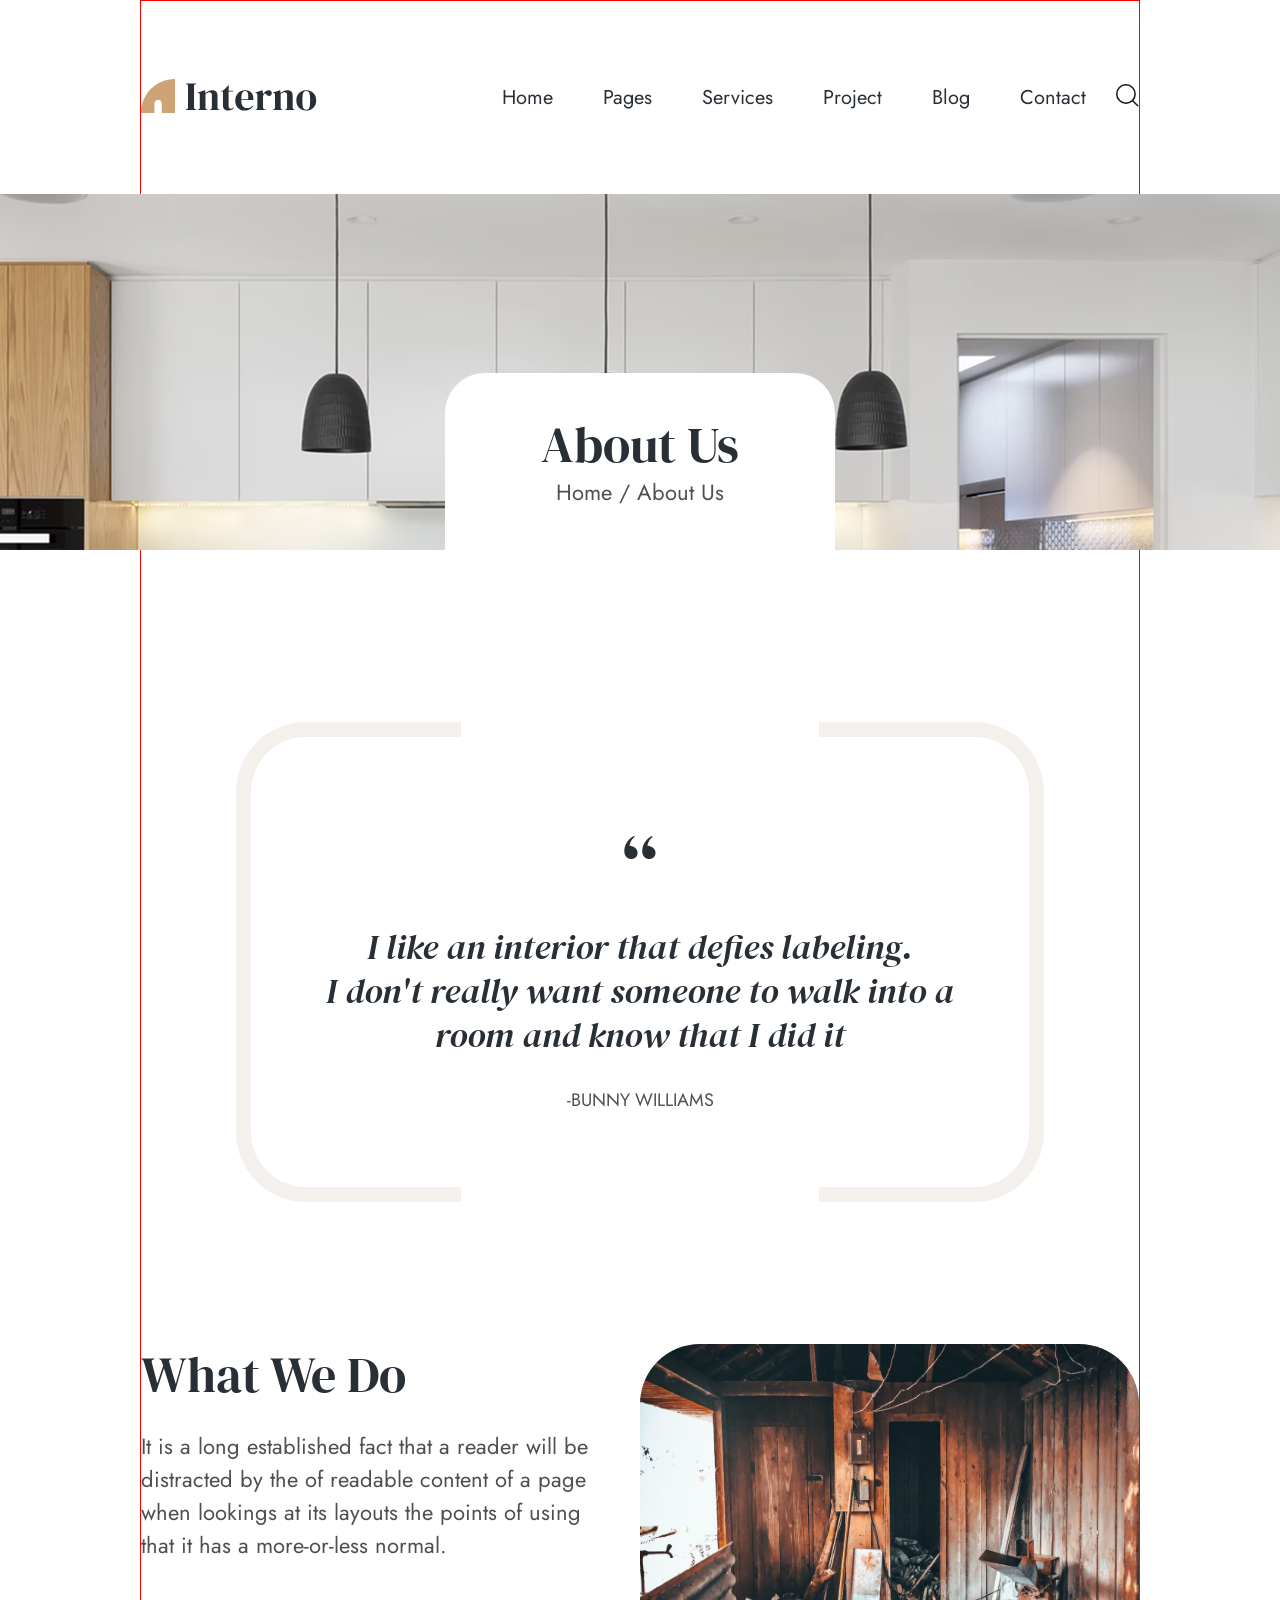
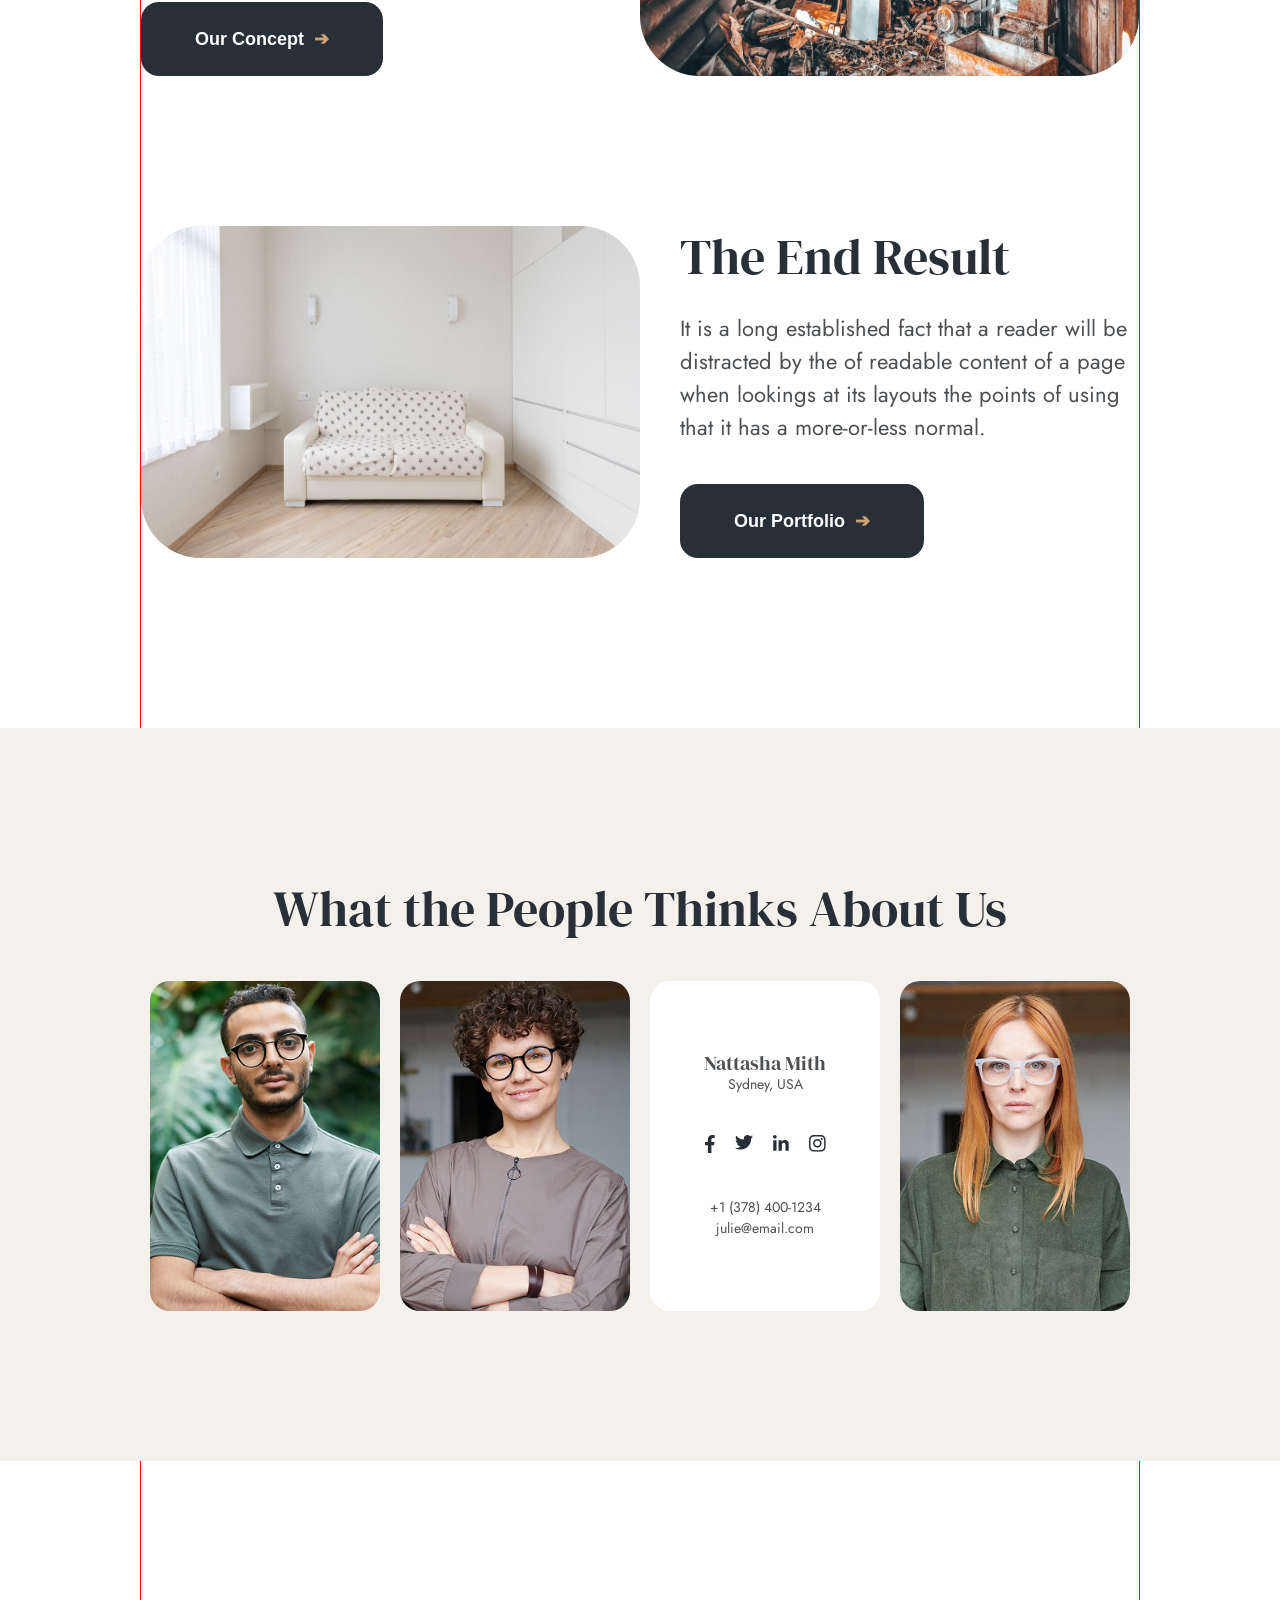
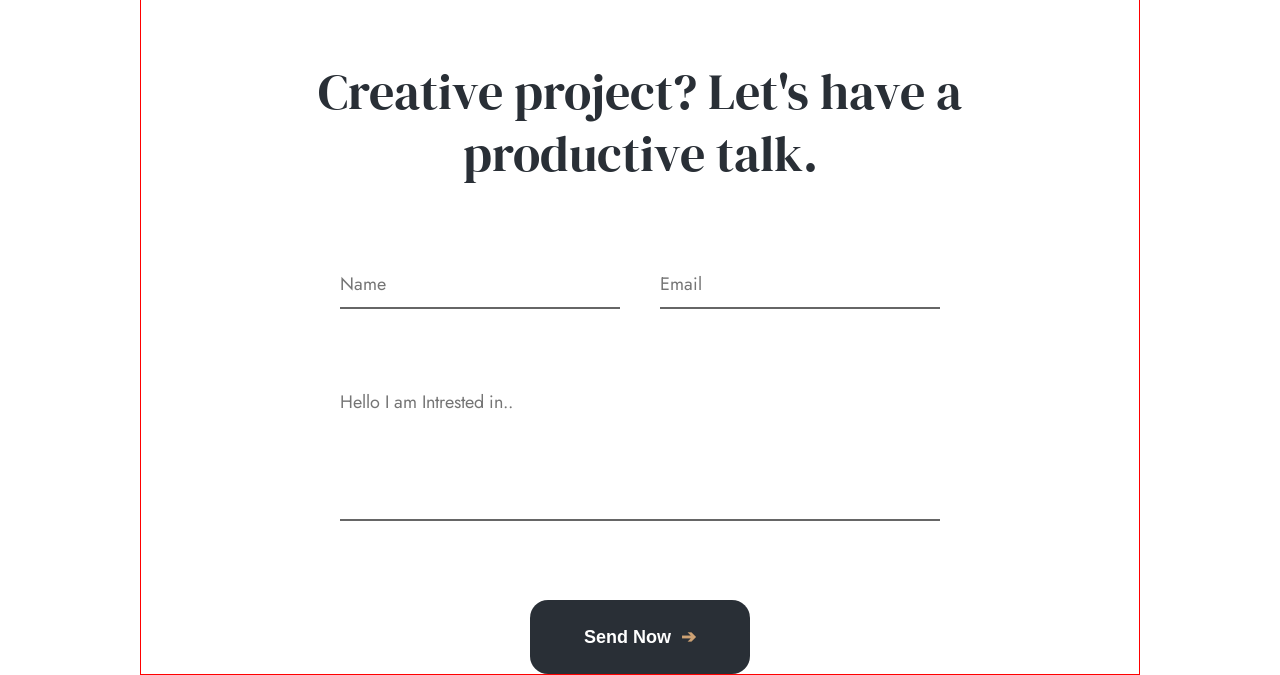
==== html/aboutUs.html @ b5f2cadc "adds employe section in about us page" ====
<!doctype html>
<html lang="en">
  <head>
    <meta charset="UTF-8" />
    <meta name="viewport" content="width=device-width, initial-scale=1.0" />
    <title>About Us</title>
    <link rel="stylesheet" href="../css/aboutUs.css" />
    <link
      href="https://fonts.googleapis.com/css2?family=Jost:wght@400;500;600&display=swap"
      rel="stylesheet"
    />
    <link
      href="https://fonts.googleapis.com/css2?family=DM+Serif+Display&display=swap"
      rel="stylesheet"
    />
  </head>
  <body>
    <div class="main__wrapper">
      <header>
        <div>
          <figure class="logo">
            <img src="../images/Logo.svg" alt="logo" />
          </figure>
          <nav>
            <div class="nav__links">
              <a href="#" title="Home">Home</a>

              <div class="nav__item dropdown">
                <a href="#" title="Pages">Pages</a>
                <ul class="dropdown__menu">
                  <li><a href="#">Our Projects</a></li>
                  <li><a href="#">Proffesionals</a></li>
                  <li><a href="#">Services Single</a></li>
                  <li><a href="#">Pricing Plan</a></li>
                  <li><a href="#">Blog</a></li>
                  <li><a href="#">FAQ</a></li>
                </ul>
              </div>

              <a href="#" title="Services">Services</a>
              <a href="#" title="Project">Project</a>
              <a href="#" title="Blog">Blog</a>
              <a href="#" title="Contact">Contact</a>
            </div>

            <figure class="searchIcon">
              <img src="../images/Search Icon.svg" alt="search" />
            </figure>
          </nav>
        </div>
      </header>
      <main>
        <section class="hero">
          <div class="hero__box">
            <h1>About Us</h1>
            <p>Home / About Us</p>
          </div>
        </section>

        <section class="quote">
          <div class="quote__card">
            <span class="quote__icon">“</span>

            <h2>
              I like an interior that defies labeling. <br />
              I don't really want someone to walk into a <br />
              room and know that I did it
            </h2>

            <p class="author">-BUNNY WILLIAMS</p>
          </div>
        </section>

        <section class="job">
          <article class="job__concept">
            <div>
              <h1>What We Do</h1>
              <p>
                It is a long established fact that a reader will be distracted
                by the of readable content of a page when lookings at its
                layouts the points of using that it has a more-or-less normal.
              </p>
              <button>
                Our Concept
                <span class="arrow">➔</span>
              </button>
            </div>
            <img src="../images/aboutus1.jpg" alt="broken house" />
          </article>
          <article class="job__concept job__concept--portfolio">
            <div>
              <h1>The End Result</h1>
              <p>
                It is a long established fact that a reader will be distracted
                by the of readable content of a page when lookings at its
                layouts the points of using that it has a more-or-less normal.
              </p>
              <button>
                Our Portfolio
                <span class="arrow">➔</span>
              </button>
            </div>
            <img src="../images/aboutus2.jpg" alt="fixed house" />
          </article>
        </section>

        <section class="employes">
          <h1>What the People Thinks About Us</h1>
          <div class="employes__info">
            <div class="employe">
              <img class="employe__profile" src="../images/employe1.png" alt="employe picture" />
            </div>
            <div class="employe">
              <img class="employe__profile" src="../images/employe2.png" alt="employe picture" />
            </div>
            <div class="employe employe--details">
              <p><span class="name">Nattasha Mith</span>Sydney, USA</p>
              <div class="footer__socials">
                <a href="https://www.facebook.com/"
                  ><img src="../images/facebook icon.svg" alt="Facebook logo"
                /></a>
                <a href="https://x.com/"
                  ><img src="../images/twitter.svg" alt="Twitter logo" />
                </a>
                <a href="https://www.linkedin.com/"
                  ><img src="../images/linkedIn icon.svg" alt="LinkedIn logo"
                /></a>
                <a href="https://www.instagram.com/"
                  ><img src="../images/instagram icon.svg" alt="Instagram icon"
                /></a>
              </div>
              <p><span>+1 (378) 400-1234 </span>julie@email.com</p>
            </div>

            <div class="employe">
              <img class="employe__profile" src="../images/employe3.png" alt="employe picture" />
            </div>
          </div>
        </section>

        <section class="contact">
          <h1>Creative project? Let's have a productive talk.</h1>
          <form class="contact__form">
            <div class="form__row">
              <input type="text" placeholder="Name" />
              <input type="email" placeholder="Email" />
            </div>
            <textarea placeholder="Hello I am Intrested in.."></textarea>
          </form>
          <button>
            Send Now
            <span class="arrow">➔</span>
          </button>
        </section>
      </main>
    </div>
  </body>
</html>
---- css/aboutUs.css ----
.display {
  font-family: "DM Serif Display", serif;
  font-size: 85px;
  line-height: 125%;
  color: #292f36;
  font-weight: 400;
}

h1 {
  font-family: "DM Serif Display", serif;
  font-size: 50px;
  line-height: 125%;
  color: #292f36;
  font-weight: 400;
}

h2 {
  font-family: "DM Serif Display", serif;
  font-size: 35px;
  line-height: 125%;
  color: #292f36;
  font-weight: 400;
}

h3 {
  font-family: "DM Serif Display", serif;
  font-size: 25px;
  line-height: 125%;
  color: #292f36;
  font-weight: 400;
}

h4 {
  font-family: "DM Serif Display", serif;
  font-size: 22px;
  line-height: 125%;
  color: #292f36;
  font-weight: 400;
}

h5 {
  font-family: "DM Serif Display", serif;
  font-size: 20px;
  line-height: 125%;
  color: #292f36;
  font-weight: 400;
}

h6 {
  font-family: "DM Serif Display", serif;
  font-size: 18px;
  line-height: 125%;
  color: #292f36;
  font-weight: 400;
}

p {
  font-family: "Jost", sans-serif;
  line-height: 150%;
  color: #4d5053;
  letter-spacing: 1%;
}

.email {
  font-family: "Jost", sans-serif;
  line-height: 300%;
  color: #4d5053;
  letter-spacing: 1%;
  font-size: 22px;
}

button {
  display: inline-flex;
  align-items: center;
  gap: 10px;
  padding: 26px 54px;
  border-radius: 18px;
  border: none;
  font-size: 18px;
  line-height: 125%;
  letter-spacing: 2%;
  font-weight: 600;
  color: #ffffff;
  align-items: center;
  gap: 10px;
  background-color: #292f36;
}
button .arrow {
  font-size: 18px;
  color: #cda274;
}
button:hover {
  background-color: rgb(29.9947368421, 34.3842105263, 39.5052631579);
}

.button--primary {
  background-color: #cda274;
}
.button--primary .arrow {
  color: #292f36;
}
.button--primary:hover {
  background-color: rgb(198.253968254, 149.4523809524, 97.246031746);
}

* {
  margin: 0;
  padding: 0;
}

body {
  overflow-x: hidden;
}

.main__wrapper {
  border: 1px solid red;
  max-width: 1000px;
  width: 100%;
  margin: 0 auto;
  box-sizing: border-box;
}

header div {
  margin: 28px 0;
  display: flex;
  align-items: center;
}
header div nav {
  display: flex;
  align-items: center;
  margin-left: auto;
}
header div nav .nav__links {
  display: flex;
  gap: 50px;
  position: relative;
}
header div nav .nav__links a {
  text-decoration: none;
  color: #292f36;
  line-height: 125%;
  font-size: 20px;
  font-family: "Jost", sans-serif;
}
header div nav .nav__links a:hover {
  color: #cda274;
}
header div nav .nav__links .nav__item {
  position: relative;
}
header div nav .nav__links .nav__item a {
  text-decoration: none;
  color: #292f36;
  line-height: 125%;
  font-size: 20px;
  font-family: "Jost", sans-serif;
}
header div nav .nav__links .nav__item:hover {
  color: #cda274;
}
header div nav .nav__links .nav__item.dropdown .dropdown__menu {
  display: none;
  position: absolute;
  top: 100%;
  left: 0;
  background-color: #fff;
  border: 1px solid #ddd;
  list-style: none;
  padding: 0;
  margin: 0;
  min-width: 160px;
  z-index: 100;
}
header div nav .nav__links .nav__item.dropdown .dropdown__menu li a {
  padding: 10px;
  display: block;
  color: #292f36;
  text-decoration: none;
}
header div nav .nav__links .nav__item.dropdown .dropdown__menu li a:hover {
  color: #cda274;
}
header div nav .nav__links .nav__item.dropdown:hover .dropdown__menu {
  display: block;
}
header div nav .searchIcon {
  margin-left: 30px;
}

.hero {
  width: 100vw;
  margin-left: calc(-50vw + 50%);
  height: 356px;
  display: flex;
  align-items: end;
  justify-content: center;
  font-size: 22px;
  margin-bottom: 200px;
}
.hero__box {
  background: #ffffff;
  padding: 41px 96px;
  text-align: center;
  border-radius: 40px 40px 0 0;
}

.contact__form {
  width: 600px;
}

.form__row {
  display: flex;
  gap: 40px;
  margin-bottom: 50px;
}

input,
textarea {
  width: 100%;
  border: none;
  border-bottom: 2px solid #666;
  background: transparent;
  padding: 10px 0;
  font-size: 18px;
  font-family: "Jost", sans-serif;
}

textarea {
  margin-top: 20px;
  height: 120px;
  resize: none;
}

input:focus,
textarea:focus {
  outline: none;
  border-bottom: 2px solid #cda274;
}

.hero {
  background: url("../images/about-hero.png") center/cover no-repeat;
}

.quote {
  display: flex;
  justify-content: center;
  margin: 120px 0;
  overflow: visible;
}

.quote__card {
  position: relative;
  padding: 60px 0;
  text-align: center;
}
.quote__card h2 {
  font-style: italic;
  margin-bottom: 30px;
}

.quote__icon {
  font-size: 85px;
  font-family: "DM Serif Display", serif;
  color: #292f36;
}

.author {
  font-size: 18px;
}

.quote__card::before,
.quote__card::after {
  content: "";
  position: absolute;
  top: 50%;
  transform: translateY(-50%);
  width: 210px;
  height: 450px;
  border: 15px solid #f4f0ec;
}

.quote__card::before {
  left: -90px;
  border-right: none;
  border-radius: 70px 0 0 70px;
}

.quote__card::after {
  right: -90px;
  border-left: none;
  border-radius: 0 70px 70px 0;
}

.job {
  margin: 170px 0;
  display: flex;
  flex-direction: column;
  gap: 150px;
  align-items: center;
}
.job__concept {
  display: flex;
  gap: 40px;
}
.job__concept img {
  width: 50%;
  border-radius: 60px;
}
.job__concept p {
  margin-top: 23px;
  margin-bottom: 40px;
  font-size: 22px;
}
.job__concept--portfolio {
  flex-direction: row-reverse;
}

.contact {
  display: flex;
  flex-direction: column;
  align-items: center;
}
.contact h1 {
  text-align: center;
  margin-bottom: 75px;
  width: 70%;
}
.contact button {
  margin-top: 75px;
}

.employes {
  width: 100vw;
  margin-left: calc(-50vw + 50%);
  background-color: #f4f0ec;
  display: flex;
  flex-direction: column;
  align-items: center;
  justify-content: center;
  padding: 150px 0;
  margin-bottom: 200px;
}
.employes h1 {
  margin-bottom: 40px;
}
.employes__info {
  display: grid;
  grid-template-columns: repeat(4, 1fr);
  align-items: center;
  gap: 20px;
}

.employe {
  width: 230px;
  height: 330px;
  background-color: #ffffff;
  border-radius: 20px;
  overflow: hidden;
}
.employe__profile {
  width: 100%;
  height: 100%;
  object-fit: cover;
  display: block;
}
.employe--details {
  display: flex;
  flex-direction: column;
  gap: 40px;
  align-items: center;
  justify-content: center;
}
.employe--details p {
  display: flex;
  flex-direction: column;
  text-align: center;
  font-size: 14px;
}
.employe--details p .name {
  font-family: "DM Serif Display", serif;
  font-size: 20px;
}
.employe--details div {
  display: flex;
  gap: 20px;
}

/*# sourceMappingURL=aboutUs.css.map */
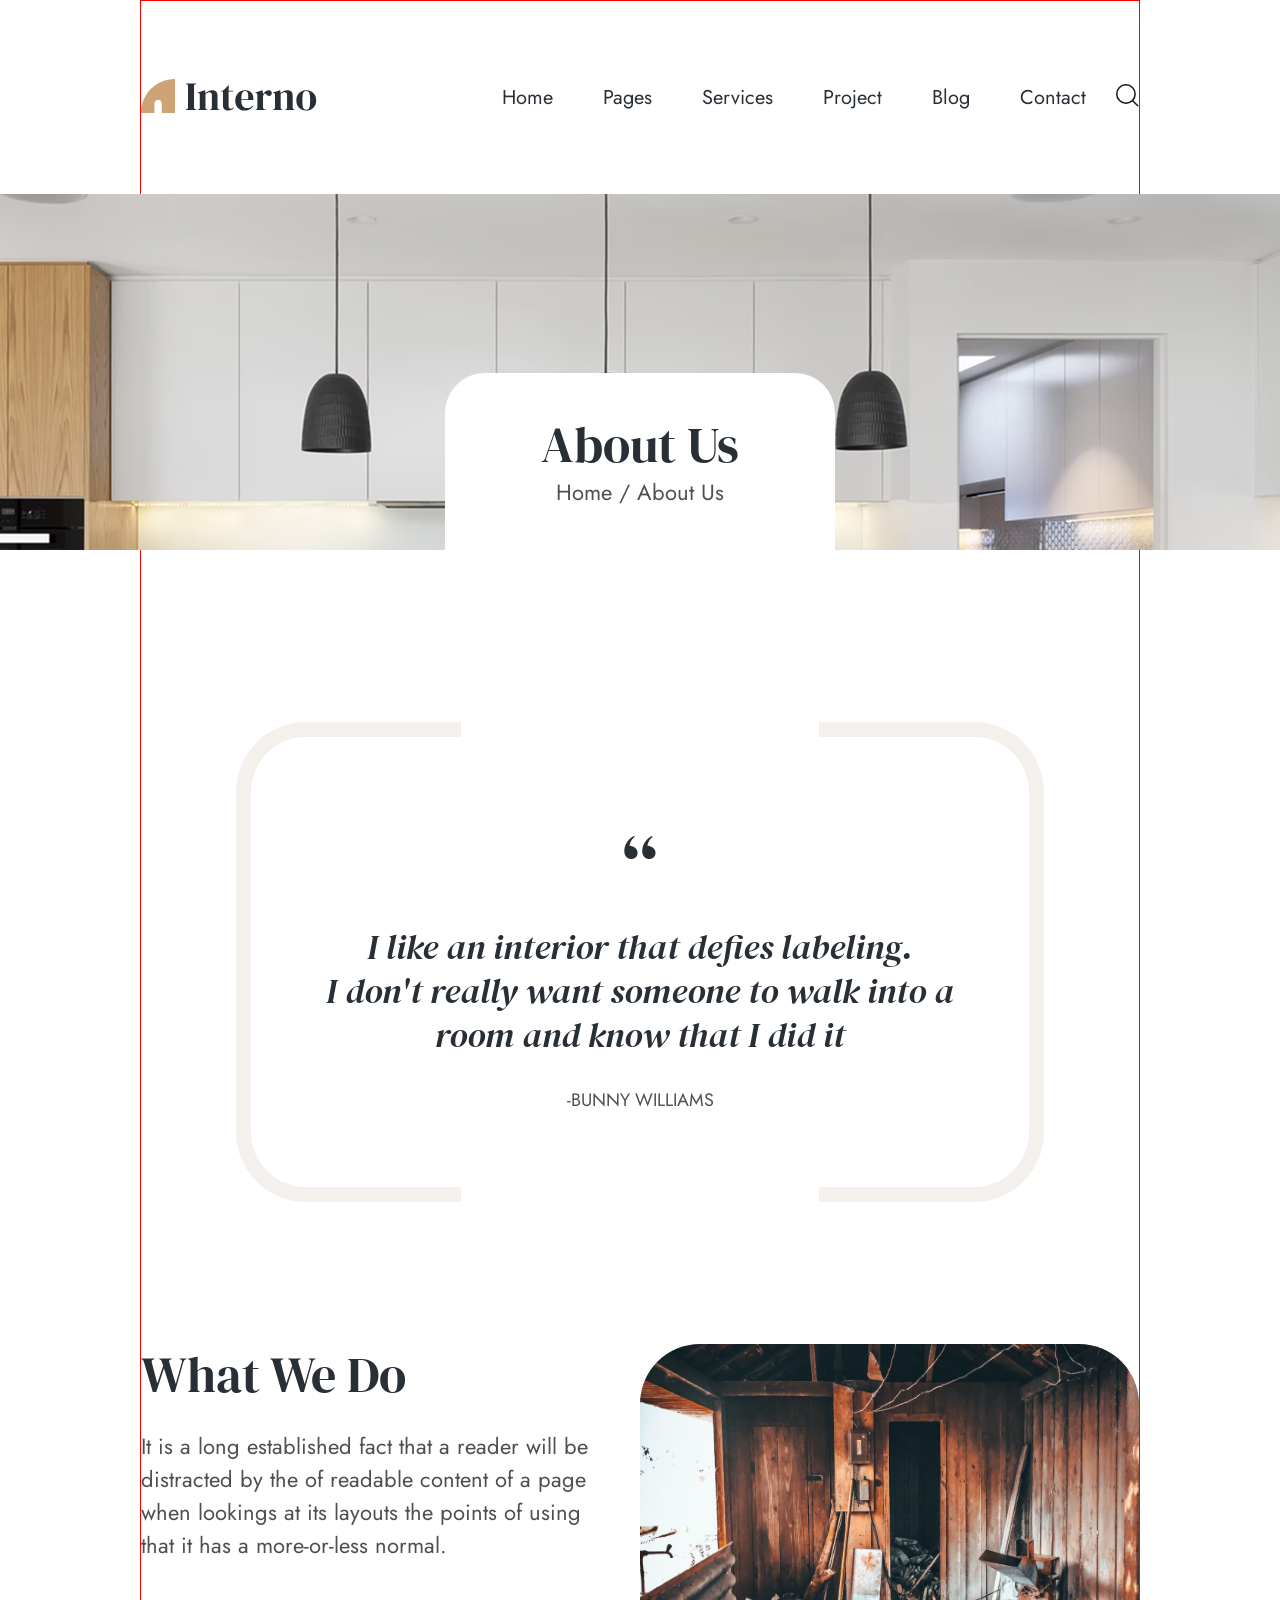
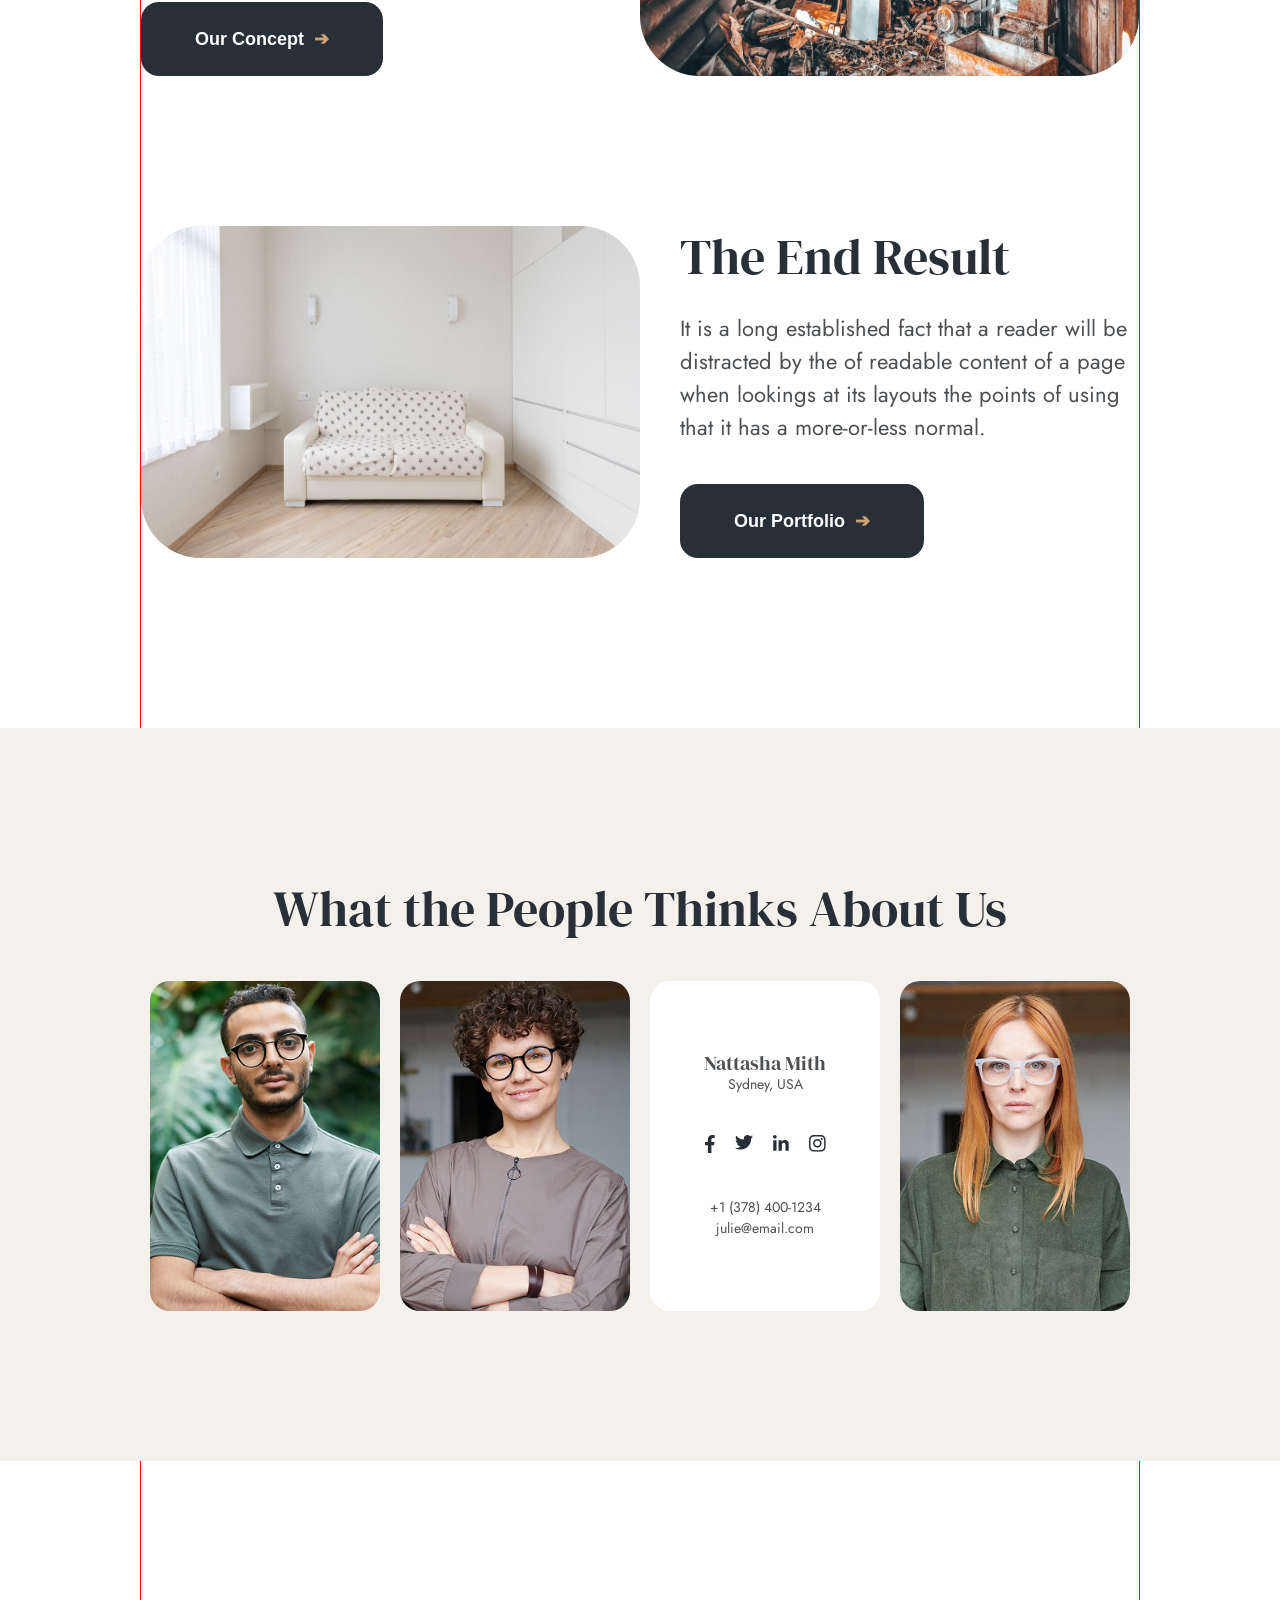
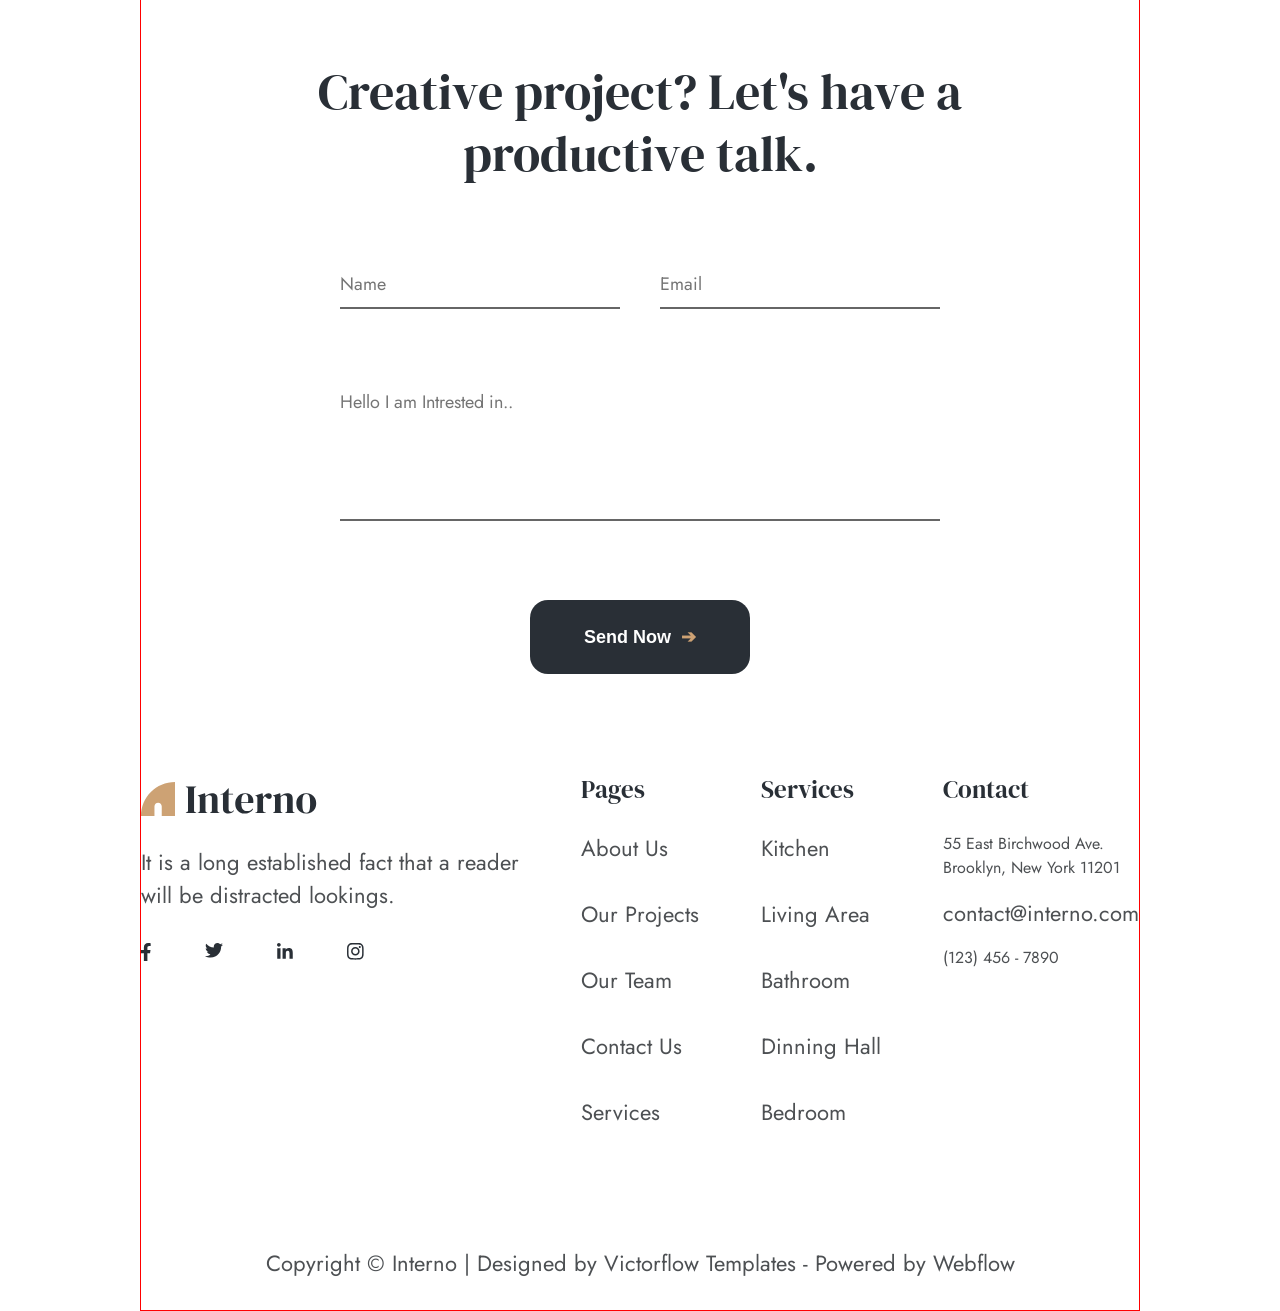
==== commit bea21b7c: "adds footer in about us page" ====
--- a/html/aboutUs.html
+++ b/html/aboutUs.html
@@ -152,7 +152,73 @@
             <span class="arrow">➔</span>
           </button>
         </section>
+
       </main>
+
+      <footer class="footer">
+        <div class="footer__container">
+          <div class="footer__col footer__col--brand">
+            <figure>
+              <a href=""><img src="../images/Logo.svg" alt="Interno Logo" /></a>
+            </figure>
+            <p class="footer__desc">
+              It is a long established fact that a reader <br />
+              will be distracted lookings.
+            </p>
+
+            <div class="footer__socials">
+              <a href="https://www.facebook.com/"
+                ><img src="../images/facebook icon.svg" alt="Facebook logo"
+              /></a>
+              <a href="https://x.com/"
+                ><img src="../images/twitter.svg" alt="Twitter logo" />
+              </a>
+              <a href="https://www.linkedin.com/"
+                ><img src="../images/linkedIn icon.svg" alt="LinkedIn logo"
+              /></a>
+              <a href="https://www.instagram.com/"
+                ><img src="../images/instagram icon.svg" alt="Instagram icon"
+              /></a>
+            </div>
+          </div>
+
+          <div class="footer__col--pages">
+            <h3>Pages</h3>
+            <ul>
+              <li>About Us</li>
+              <li>Our Projects</li>
+              <li>Our Team</li>
+              <li>Contact Us</li>
+              <li>Services</li>
+            </ul>
+          </div>
+
+          <div class="footer__col--services">
+            <h3>Services</h3>
+            <ul>
+              <li>Kitchen</li>
+              <li>Living Area</li>
+              <li>Bathroom</li>
+              <li>Dinning Hall</li>
+              <li>Bedroom</li>
+            </ul>
+          </div>
+
+          <div class="footer__col--contact">
+            <h3>Contact</h3>
+            <p>55 East Birchwood Ave.<br />Brooklyn, New York 11201</p>
+            <p class="email">contact@interno.com</p>
+            <p>(123) 456 - 7890</p>
+          </div>
+        </div>
+        <div class="copyright">
+          <p>
+            Copyright © Interno | Designed by Victorflow Templates - Powered by
+            Webflow
+          </p>
+        </div>
+      </footer>
+      
     </div>
   </body>
 </html>
--- a/css/aboutUs.css
+++ b/css/aboutUs.css
@@ -237,6 +237,72 @@
   border-bottom: 2px solid #cda274;
 }
 
+ol {
+  font-family: "Jost", sans-serif;
+  color: #4d5053;
+  line-height: 270%;
+  letter-spacing: 1%;
+}
+ol ::marker {
+  color: #cda274;
+}
+
+li {
+  font-family: "Jost", sans-serif;
+  color: #4d5053;
+  line-height: 300%;
+  letter-spacing: 1%;
+  font-size: 22px;
+  white-space: nowrap;
+}
+
+footer {
+  margin-bottom: 30px;
+}
+footer .footer__container {
+  display: flex;
+  justify-content: space-between;
+  flex-wrap: wrap;
+  max-width: 1000px;
+  margin: 100px auto;
+  gap: 40px;
+}
+footer .footer__col figure {
+  margin-bottom: 18px;
+}
+footer .footer__desc {
+  margin-bottom: 31px;
+  font-size: 22px;
+}
+footer .footer__socials {
+  display: flex;
+  gap: 54px;
+  margin-bottom: 182px;
+}
+footer .footer__col--pages li {
+  list-style: none;
+}
+footer .footer__col--pages h3 {
+  margin-bottom: 9px;
+}
+footer .footer__col--services li {
+  list-style: none;
+}
+footer .footer__col--services h3 {
+  margin-bottom: 9px;
+}
+footer .footer__col--contact h3 {
+  margin-bottom: 26px;
+}
+footer .footer__col--contact h3 p {
+  margin-bottom: 48px;
+  font-size: 22px;
+}
+footer .copyright {
+  text-align: center;
+  font-size: 22px;
+}
+
 .hero {
   background: url("../images/about-hero.png") center/cover no-repeat;
 }
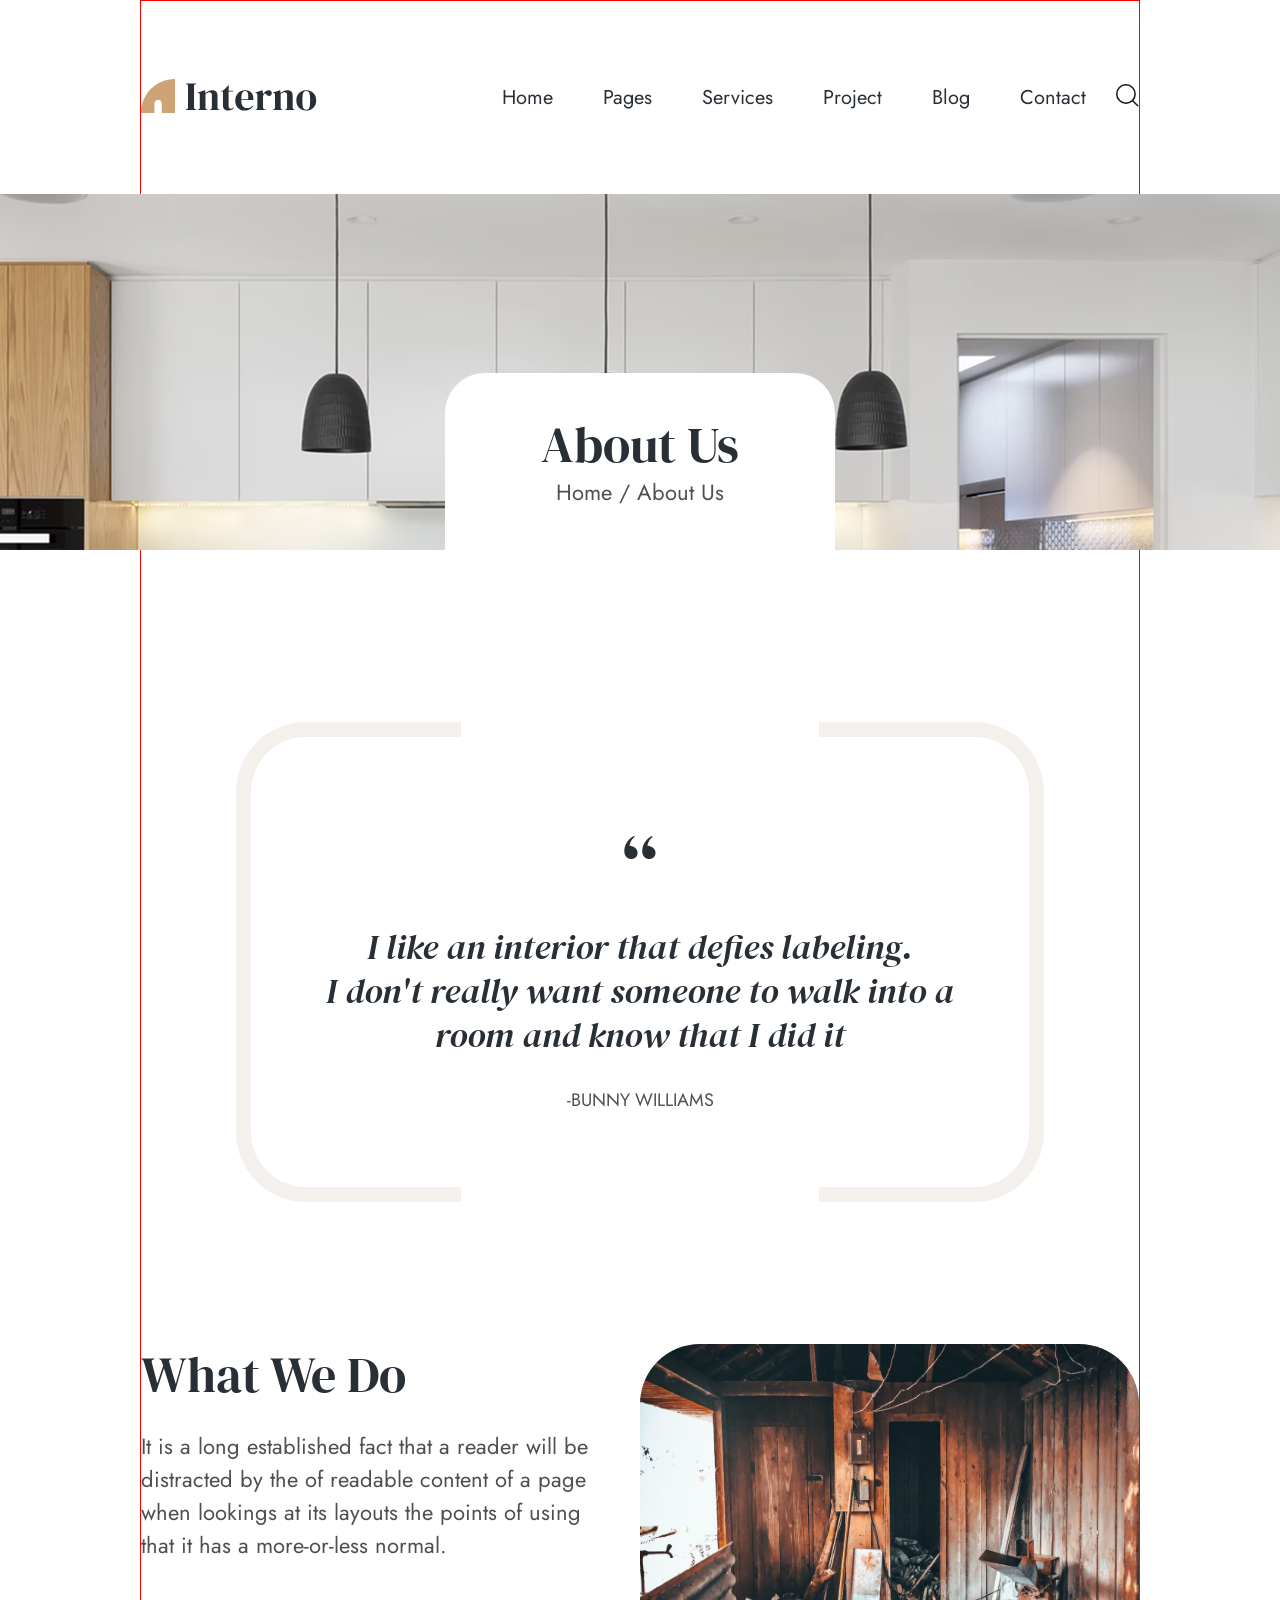
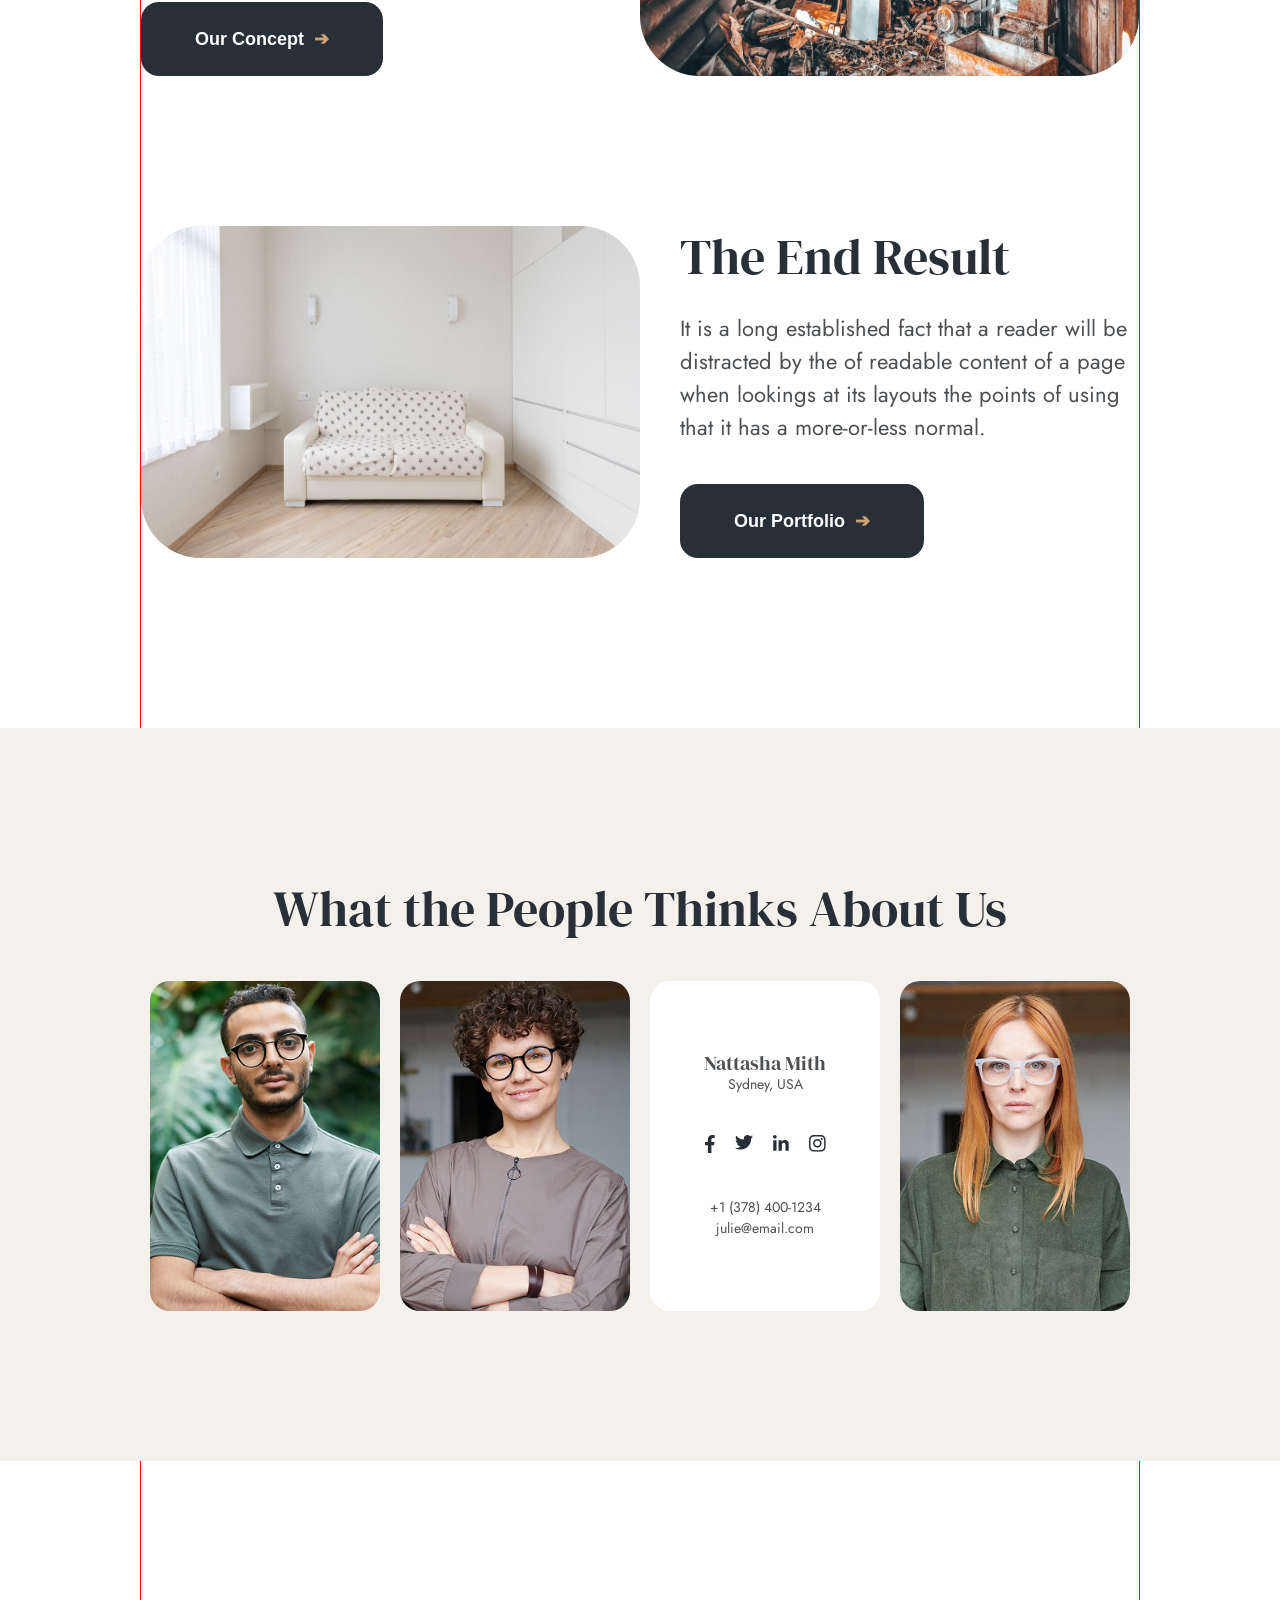
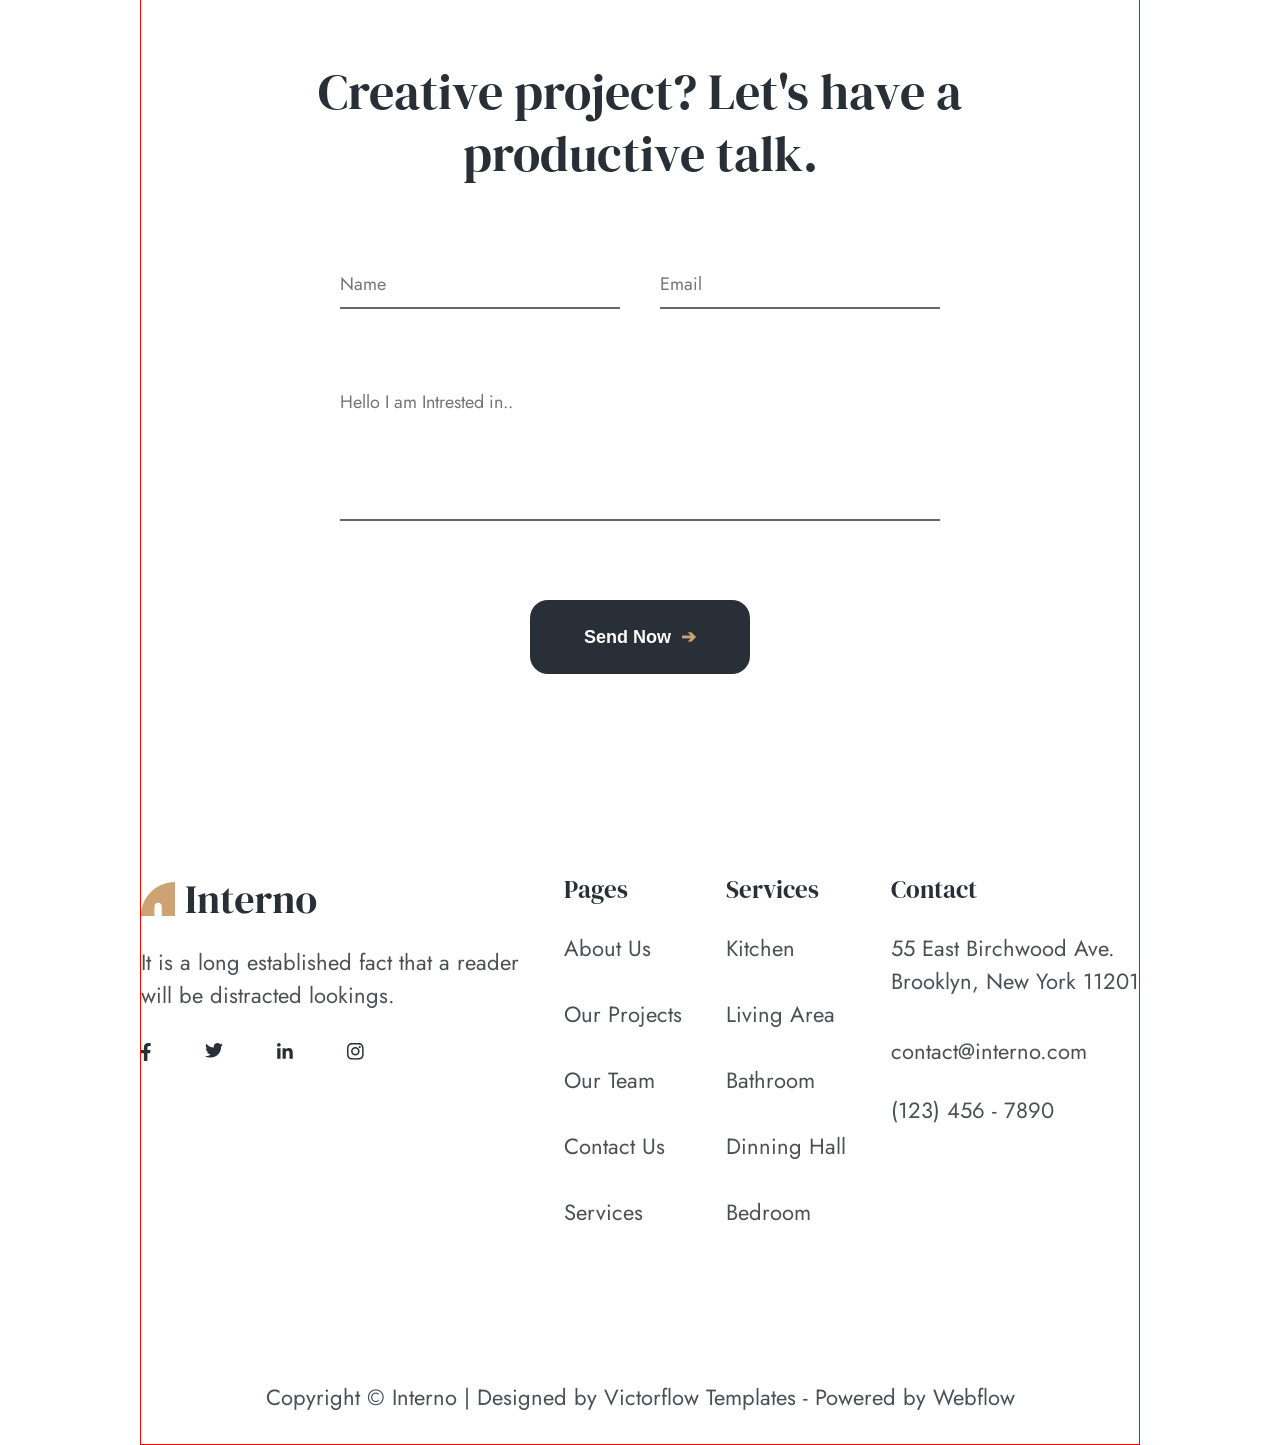
==== commit 387ec1e7: "fixes some bugs" ====
--- a/html/aboutUs.html
+++ b/html/aboutUs.html
@@ -23,15 +23,17 @@
           </figure>
           <nav>
             <div class="nav__links">
-              <a href="#" title="Home">Home</a>
+              <a href="../html/index.html" title="Home">Home</a>
 
               <div class="nav__item dropdown">
                 <a href="#" title="Pages">Pages</a>
                 <ul class="dropdown__menu">
                   <li><a href="#">Our Projects</a></li>
                   <li><a href="#">Proffesionals</a></li>
-                  <li><a href="#">Services Single</a></li>
-                  <li><a href="#">Pricing Plan</a></li>
+                  <li>
+                    <a href="../html/Service-Single.html">Services Single</a>
+                  </li>
+                  <li><a href="../html/Pricing.html">Pricing Plan</a></li>
                   <li><a href="#">Blog</a></li>
                   <li><a href="#">FAQ</a></li>
                 </ul>
@@ -40,7 +42,7 @@
               <a href="#" title="Services">Services</a>
               <a href="#" title="Project">Project</a>
               <a href="#" title="Blog">Blog</a>
-              <a href="#" title="Contact">Contact</a>
+              <a href="../html/contactUs.html" title="Contact">Contact</a>
             </div>
 
             <figure class="searchIcon">
@@ -108,10 +110,18 @@
           <h1>What the People Thinks About Us</h1>
           <div class="employes__info">
             <div class="employe">
-              <img class="employe__profile" src="../images/employe1.png" alt="employe picture" />
+              <img
+                class="employe__profile"
+                src="../images/employe1.png"
+                alt="employe picture"
+              />
             </div>
             <div class="employe">
-              <img class="employe__profile" src="../images/employe2.png" alt="employe picture" />
+              <img
+                class="employe__profile"
+                src="../images/employe2.png"
+                alt="employe picture"
+              />
             </div>
             <div class="employe employe--details">
               <p><span class="name">Nattasha Mith</span>Sydney, USA</p>
@@ -133,7 +143,11 @@
             </div>
 
             <div class="employe">
-              <img class="employe__profile" src="../images/employe3.png" alt="employe picture" />
+              <img
+                class="employe__profile"
+                src="../images/employe3.png"
+                alt="employe picture"
+              />
             </div>
           </div>
         </section>
@@ -152,7 +166,6 @@
             <span class="arrow">➔</span>
           </button>
         </section>
-
       </main>
 
       <footer class="footer">
@@ -185,30 +198,32 @@
           <div class="footer__col--pages">
             <h3>Pages</h3>
             <ul>
-              <li>About Us</li>
-              <li>Our Projects</li>
-              <li>Our Team</li>
-              <li>Contact Us</li>
-              <li>Services</li>
+              <a href="../html/aboutUs.html"><li>About Us</li></a>
+              <a href=""><li>Our Projects</li></a>
+              <a href=""><li>Our Team</li></a>
+              <a href="../html/contactUs.html"><li>Contact Us</li></a>
+              <a href=""><li>Services</li></a>
             </ul>
           </div>
 
           <div class="footer__col--services">
             <h3>Services</h3>
             <ul>
-              <li>Kitchen</li>
-              <li>Living Area</li>
-              <li>Bathroom</li>
-              <li>Dinning Hall</li>
-              <li>Bedroom</li>
+              <a href=""><li>Kitchen</li></a>
+              <a href=""><li>Living Area</li></a>
+              <a href=""><li>Bathroom</li></a>
+              <a href=""><li>Dinning Hall</li></a>
+              <a href=""><li>Bedroom</li></a>
             </ul>
           </div>
 
           <div class="footer__col--contact">
             <h3>Contact</h3>
-            <p>55 East Birchwood Ave.<br />Brooklyn, New York 11201</p>
-            <p class="email">contact@interno.com</p>
-            <p>(123) 456 - 7890</p>
+            <p class="address">
+              55 East Birchwood Ave.<br />Brooklyn, New York 11201
+            </p>
+            <a href=""><p class="email">contact@interno.com</p></a>
+            <a href=""><p>(123) 456 - 7890</p></a>
           </div>
         </div>
         <div class="copyright">
@@ -218,7 +233,6 @@
           </p>
         </div>
       </footer>
-      
     </div>
   </body>
 </html>
--- a/css/aboutUs.css
+++ b/css/aboutUs.css
@@ -258,14 +258,27 @@
 
 footer {
   margin-bottom: 30px;
+  margin-top: 200px;
 }
 footer .footer__container {
   display: flex;
   justify-content: space-between;
   flex-wrap: wrap;
   max-width: 1000px;
-  margin: 100px auto;
+  margin-bottom: 134px;
   gap: 40px;
+}
+footer p {
+  font-size: 22px;
+}
+footer a {
+  text-decoration: none;
+}
+footer li {
+  font-size: 22px;
+}
+footer li:hover {
+  color: #cda274;
 }
 footer .footer__col figure {
   margin-bottom: 18px;
@@ -294,9 +307,15 @@
 footer .footer__col--contact h3 {
   margin-bottom: 26px;
 }
-footer .footer__col--contact h3 p {
-  margin-bottom: 48px;
-  font-size: 22px;
+footer .footer__col--contact .address {
+  margin-bottom: 20px;
+  font-size: 22px;
+}
+footer .footer__col--contact .email {
+  margin-bottom: 10px;
+}
+footer .footer__col--contact p:hover {
+  color: #cda274;
 }
 footer .copyright {
   text-align: center;
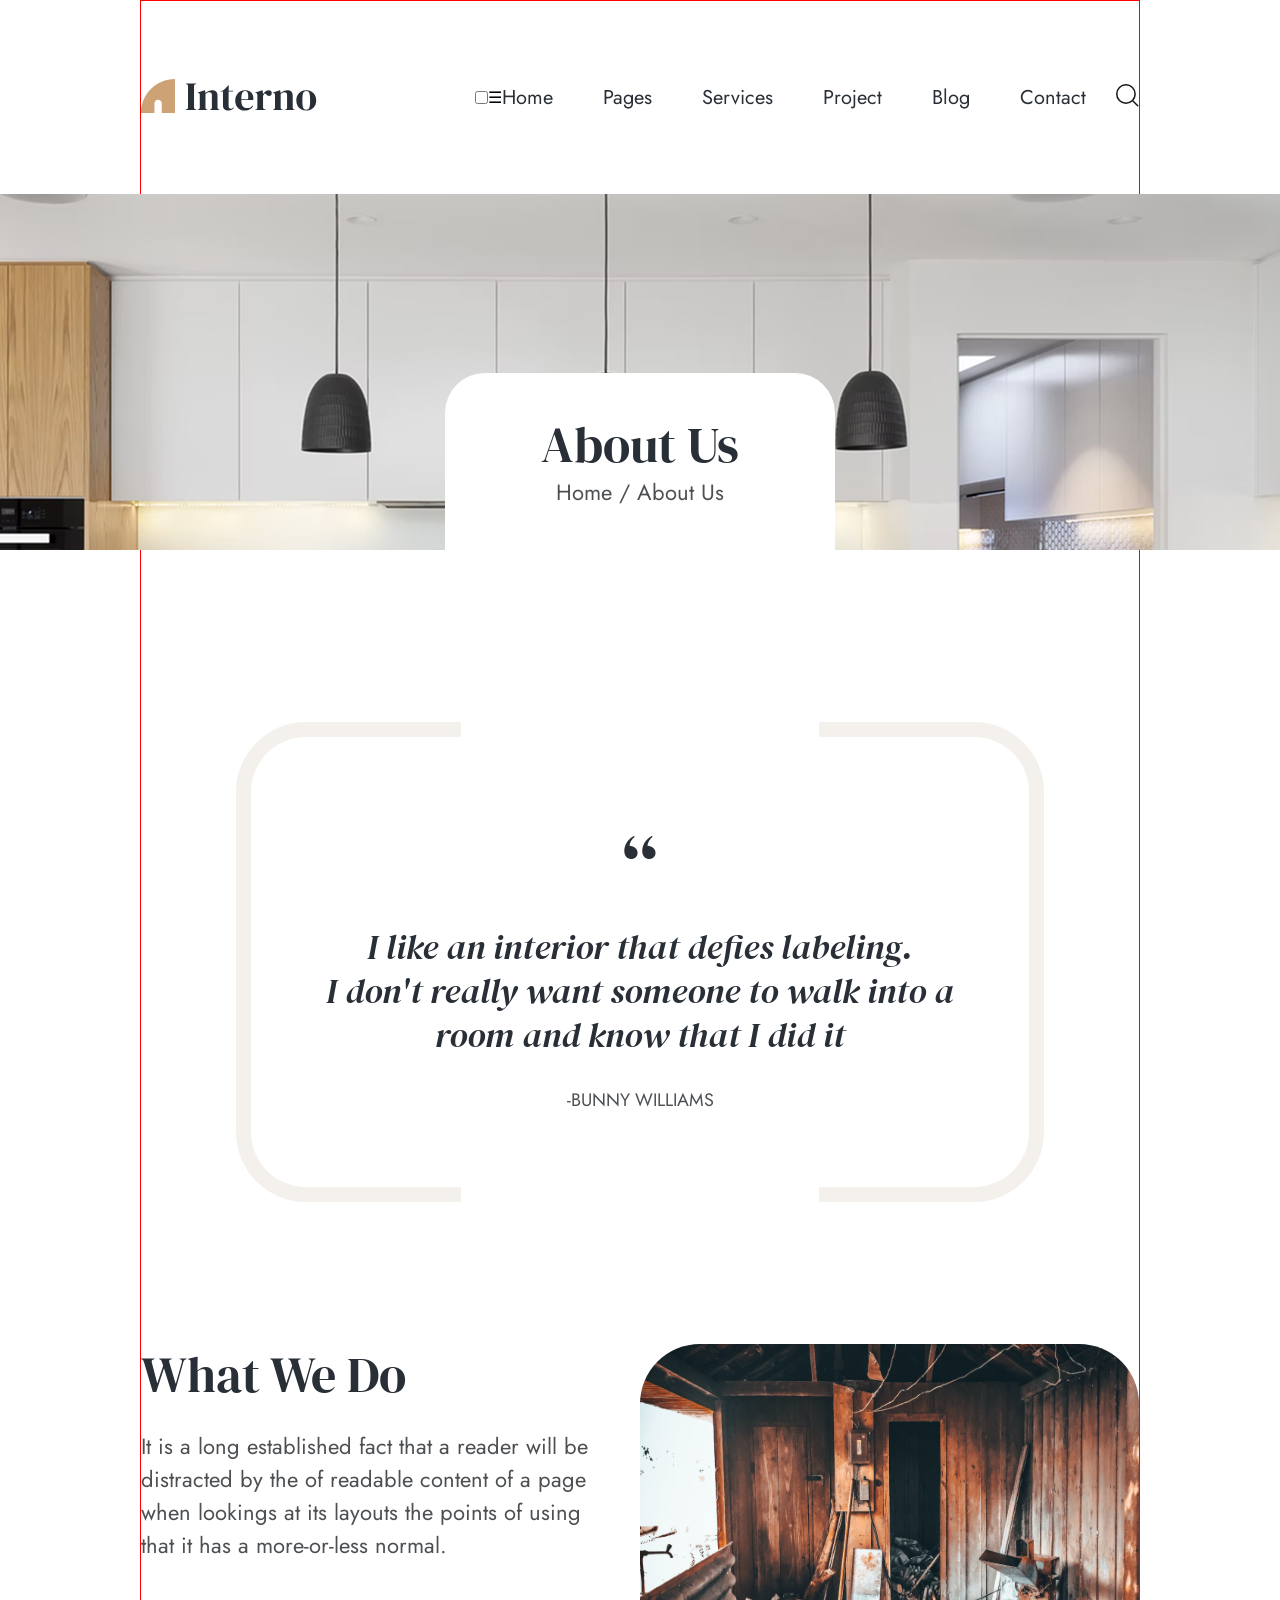
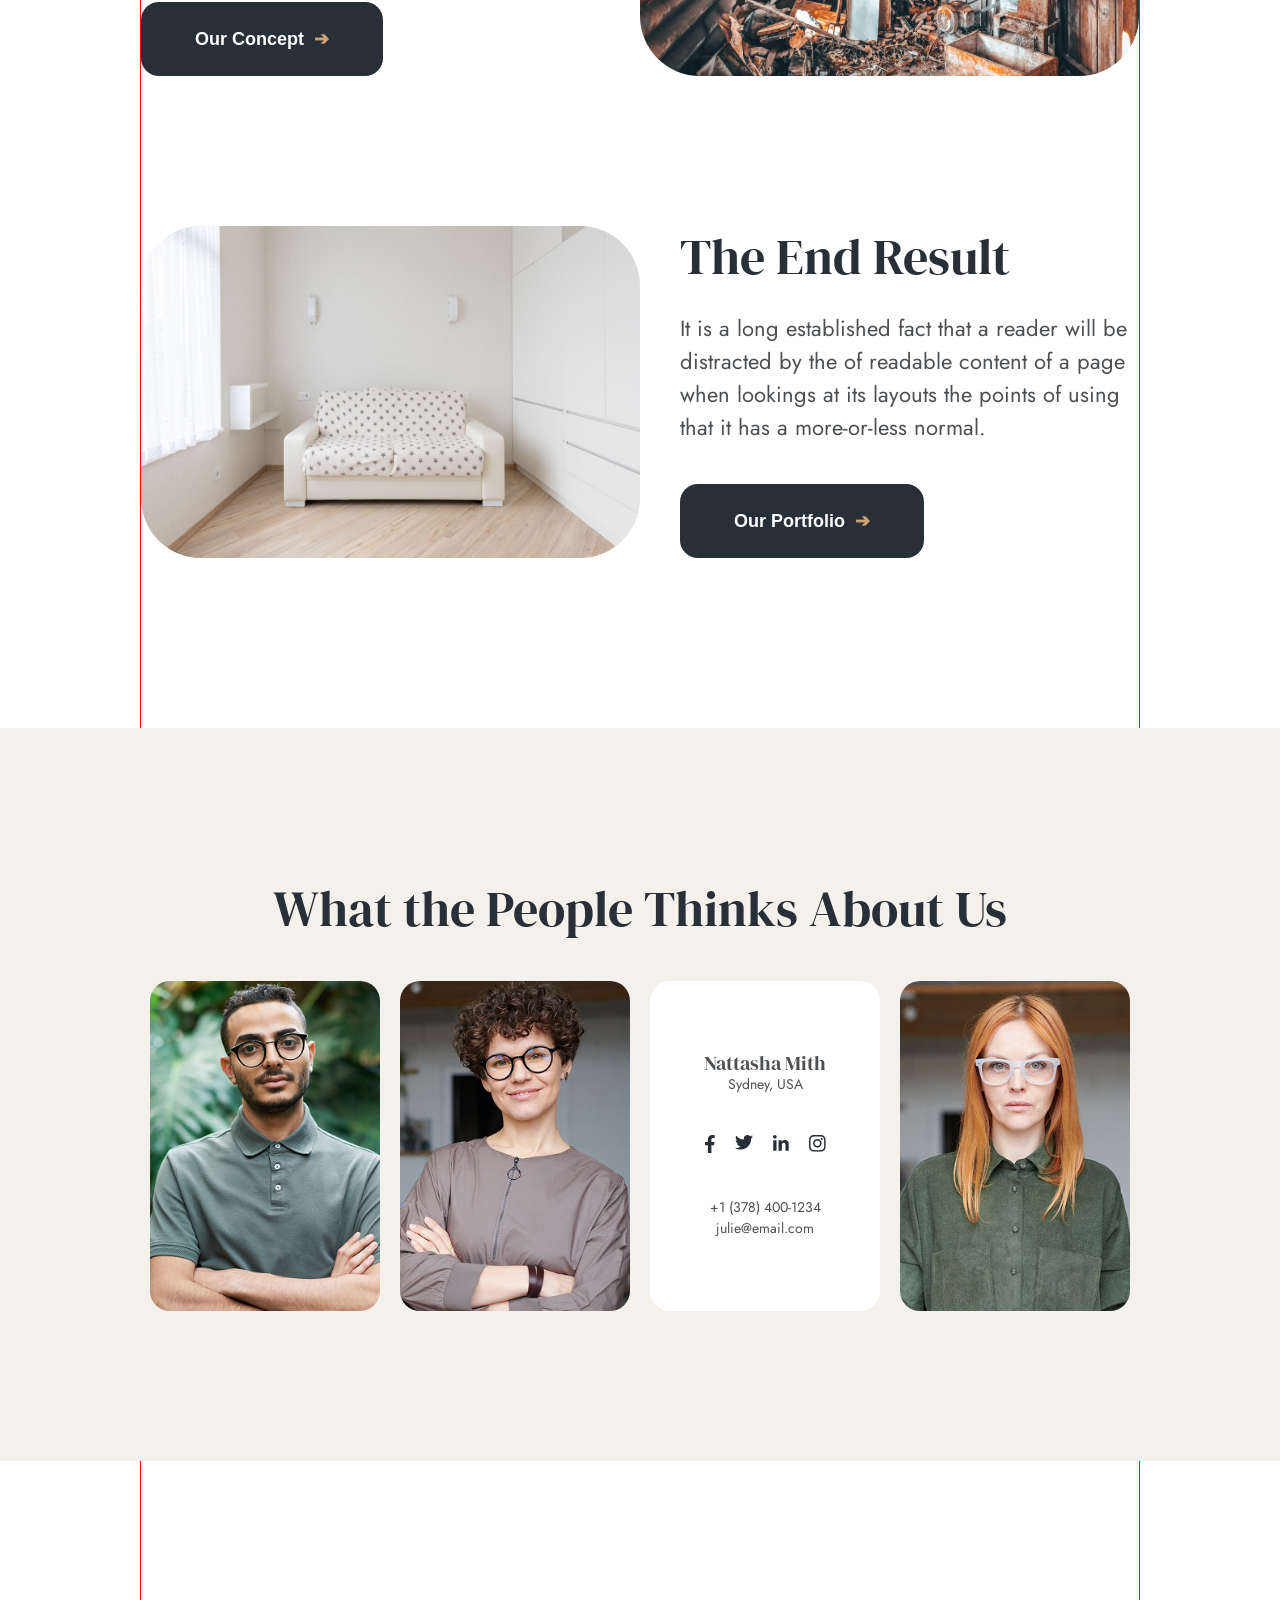
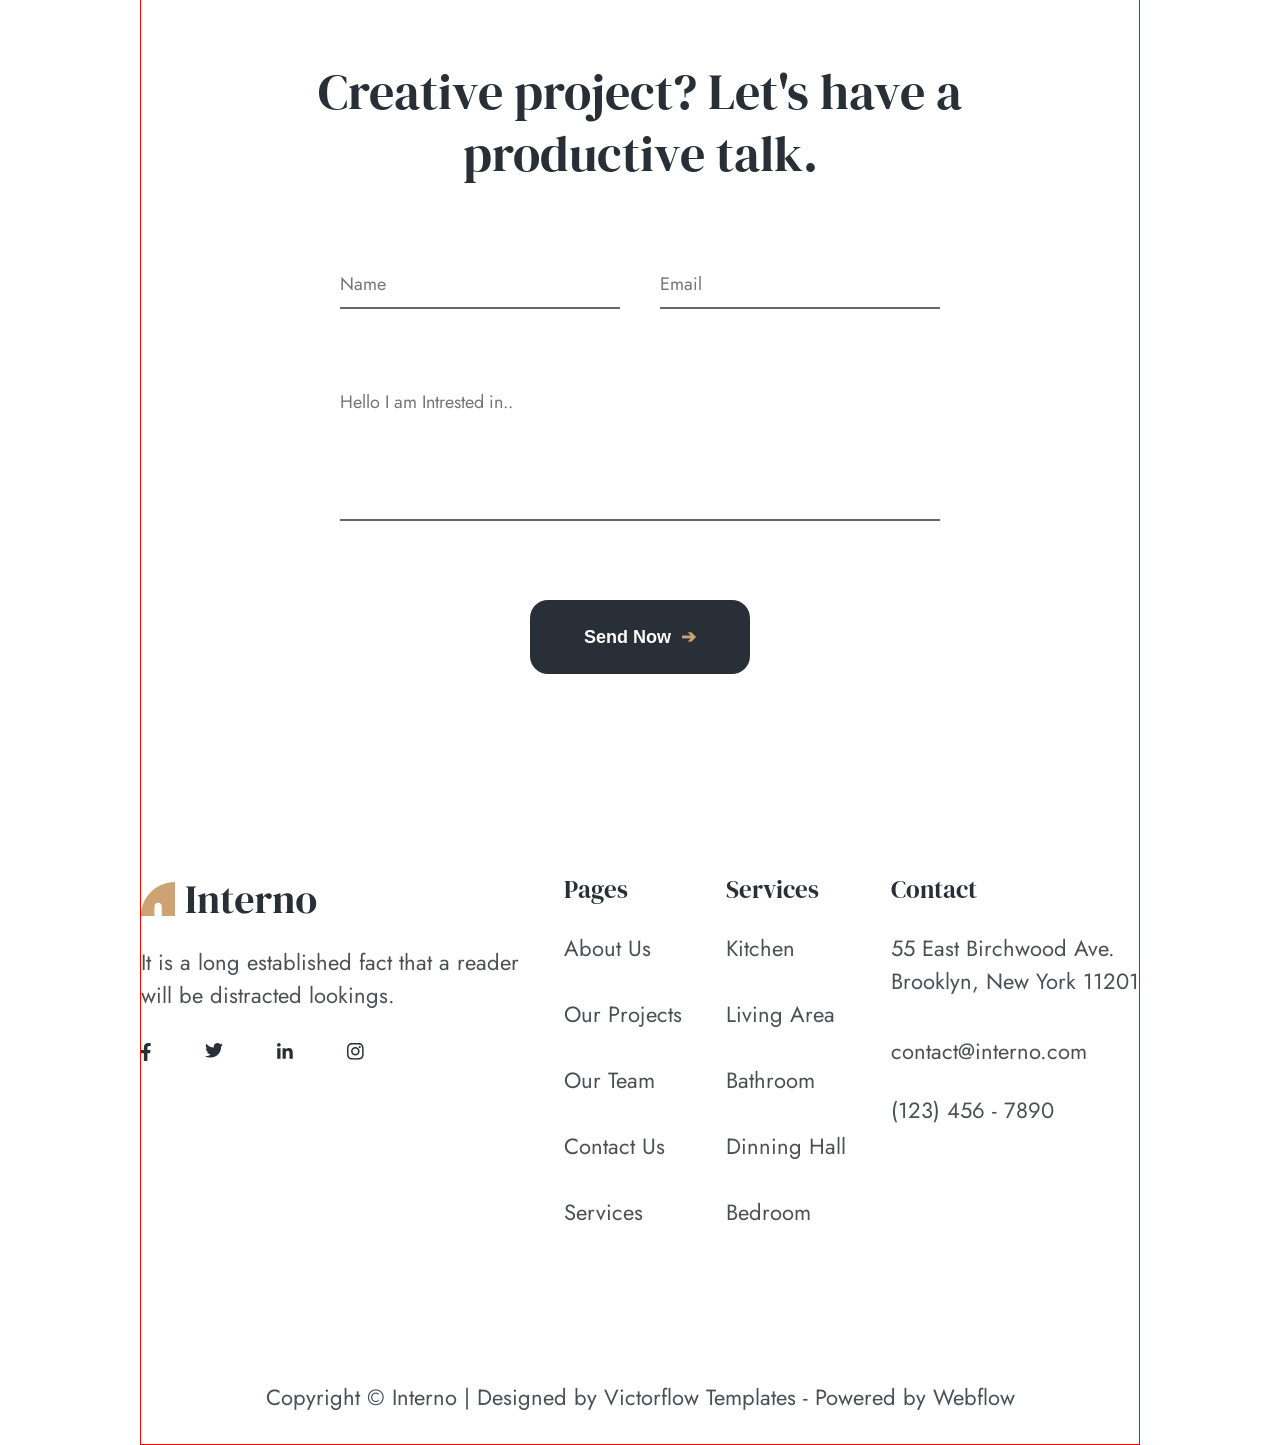
==== commit d065ad6e: "fixes some bugs" ====
--- a/html/aboutUs.html
+++ b/html/aboutUs.html
@@ -16,33 +16,36 @@
   </head>
   <body>
     <div class="main__wrapper">
-      <header>
+          <header>
         <div>
           <figure class="logo">
             <img src="../images/Logo.svg" alt="logo" />
           </figure>
-          <nav>
+
+          <nav class="nav">
+            <input type="checkbox" id="navCheck" class="nav__check" />
+
+            <label for="navCheck" class="nav__toggle">☰</label>
+
             <div class="nav__links">
-              <a href="../html/index.html" title="Home">Home</a>
+              <a href="#">Home</a>
 
               <div class="nav__item dropdown">
-                <a href="#" title="Pages">Pages</a>
+                <a href="#">Pages</a>
                 <ul class="dropdown__menu">
                   <li><a href="#">Our Projects</a></li>
-                  <li><a href="#">Proffesionals</a></li>
-                  <li>
-                    <a href="../html/Service-Single.html">Services Single</a>
-                  </li>
-                  <li><a href="../html/Pricing.html">Pricing Plan</a></li>
+                  <li><a href="#">Professionals</a></li>
+                  <li><a href="#">Services Single</a></li>
+                  <li><a href="#">Pricing Plan</a></li>
                   <li><a href="#">Blog</a></li>
                   <li><a href="#">FAQ</a></li>
                 </ul>
               </div>
 
-              <a href="#" title="Services">Services</a>
-              <a href="#" title="Project">Project</a>
-              <a href="#" title="Blog">Blog</a>
-              <a href="../html/contactUs.html" title="Contact">Contact</a>
+              <a href="#">Services</a>
+              <a href="#">Project</a>
+              <a href="#">Blog</a>
+              <a href="#">Contact</a>
             </div>
 
             <figure class="searchIcon">
@@ -52,6 +55,7 @@
         </div>
       </header>
       <main>
+        
         <section class="hero">
           <div class="hero__box">
             <h1>About Us</h1>
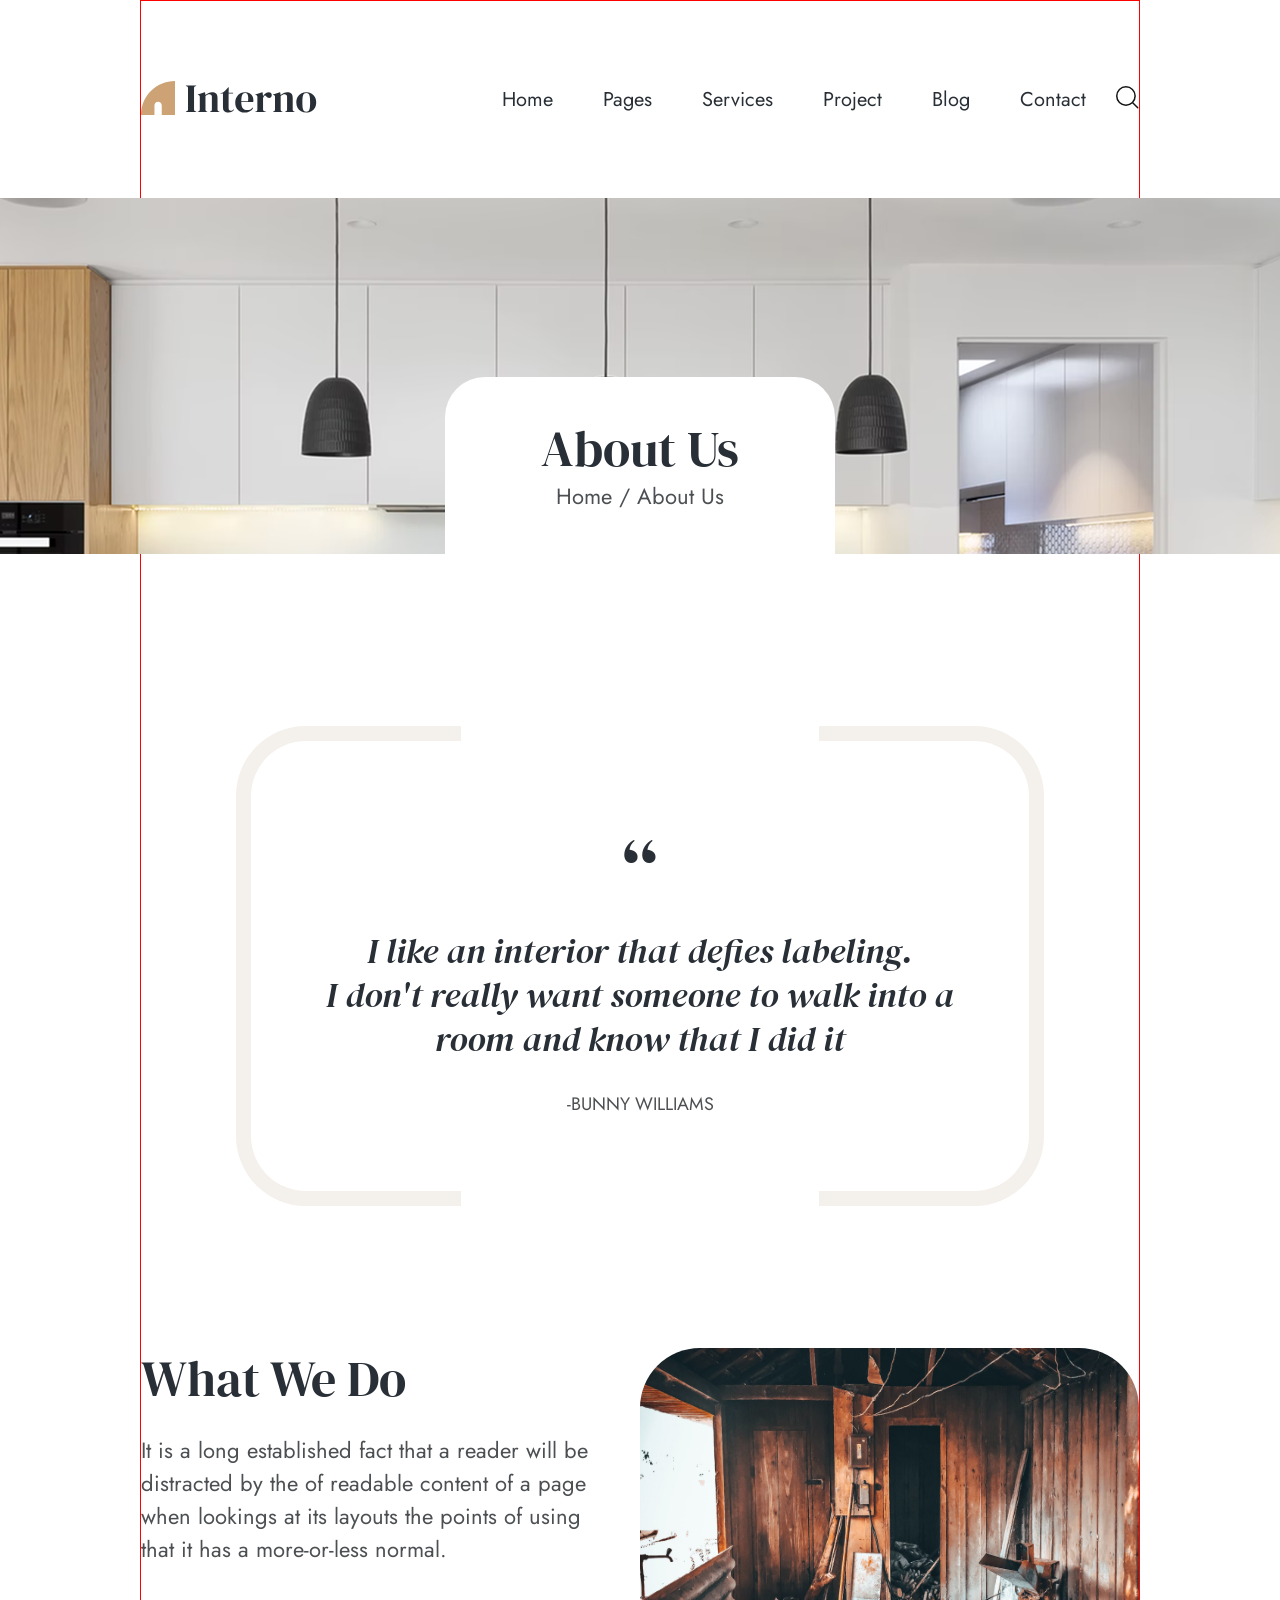
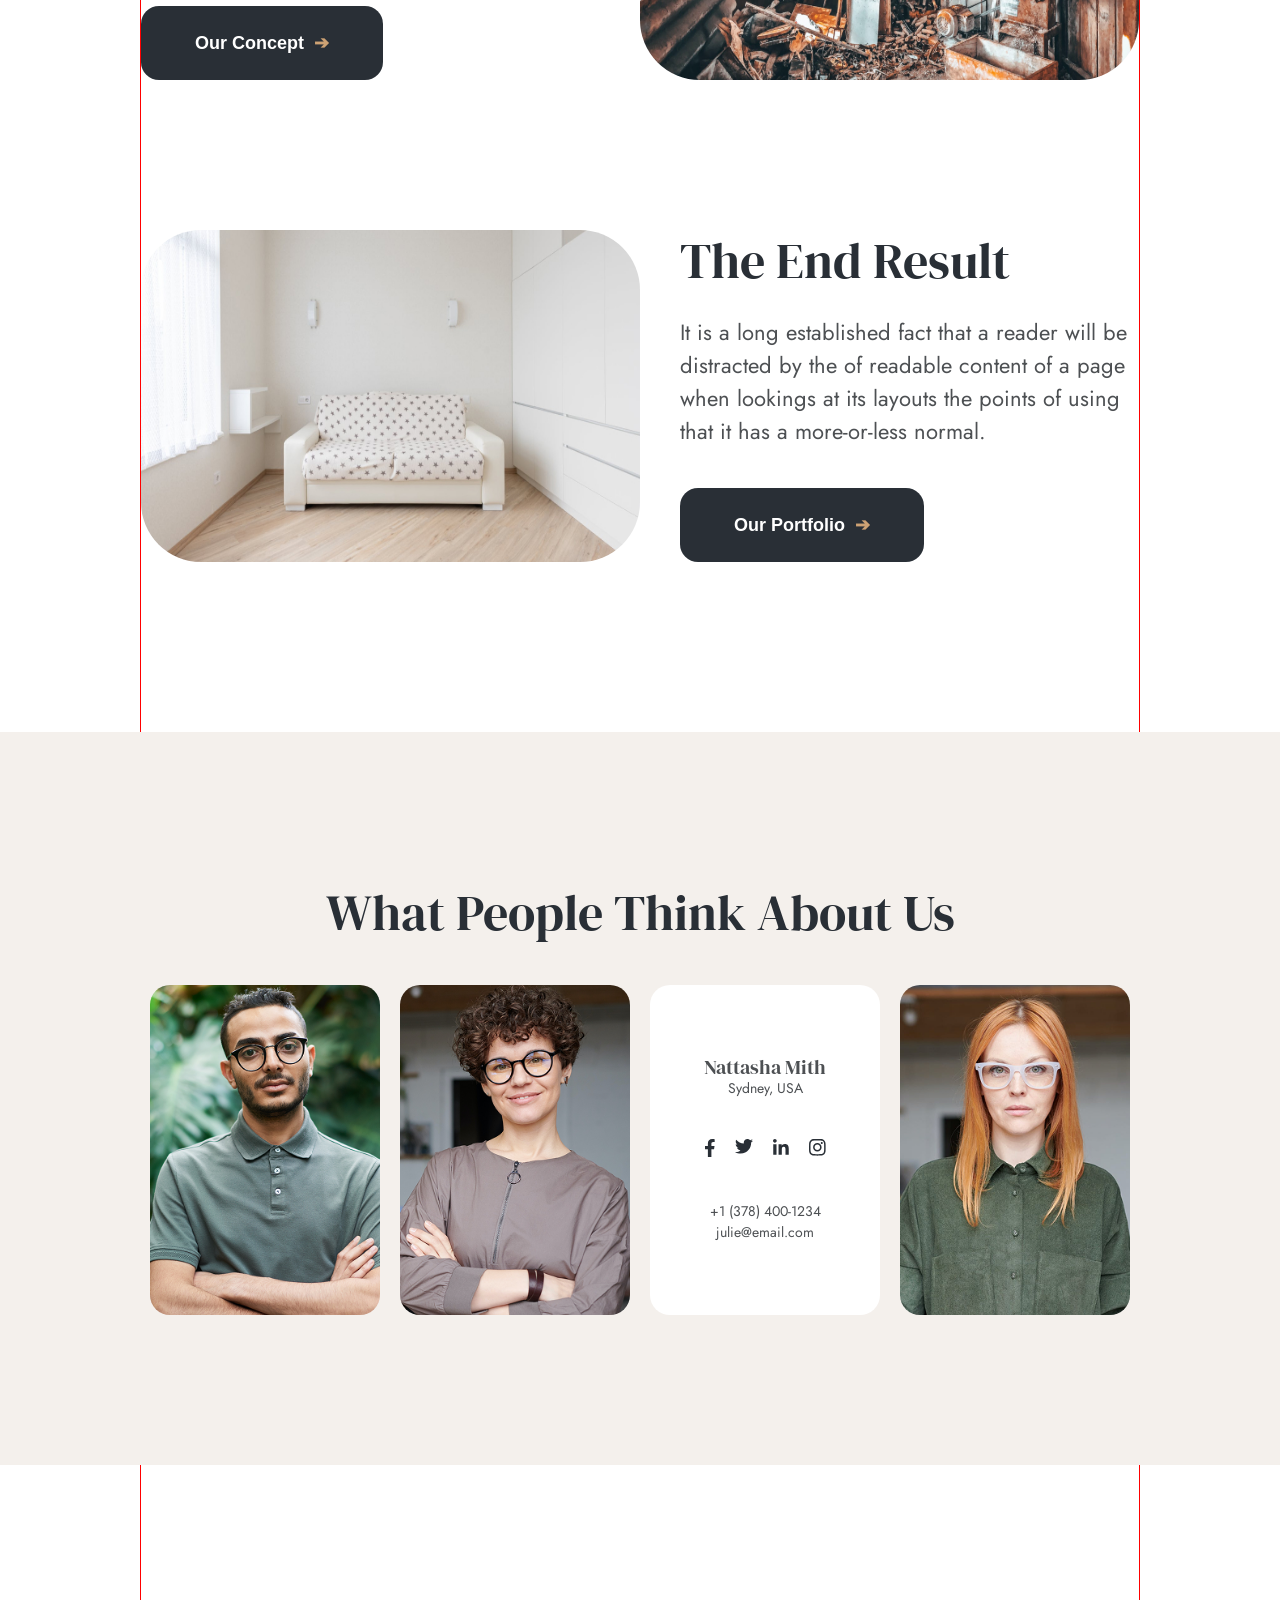
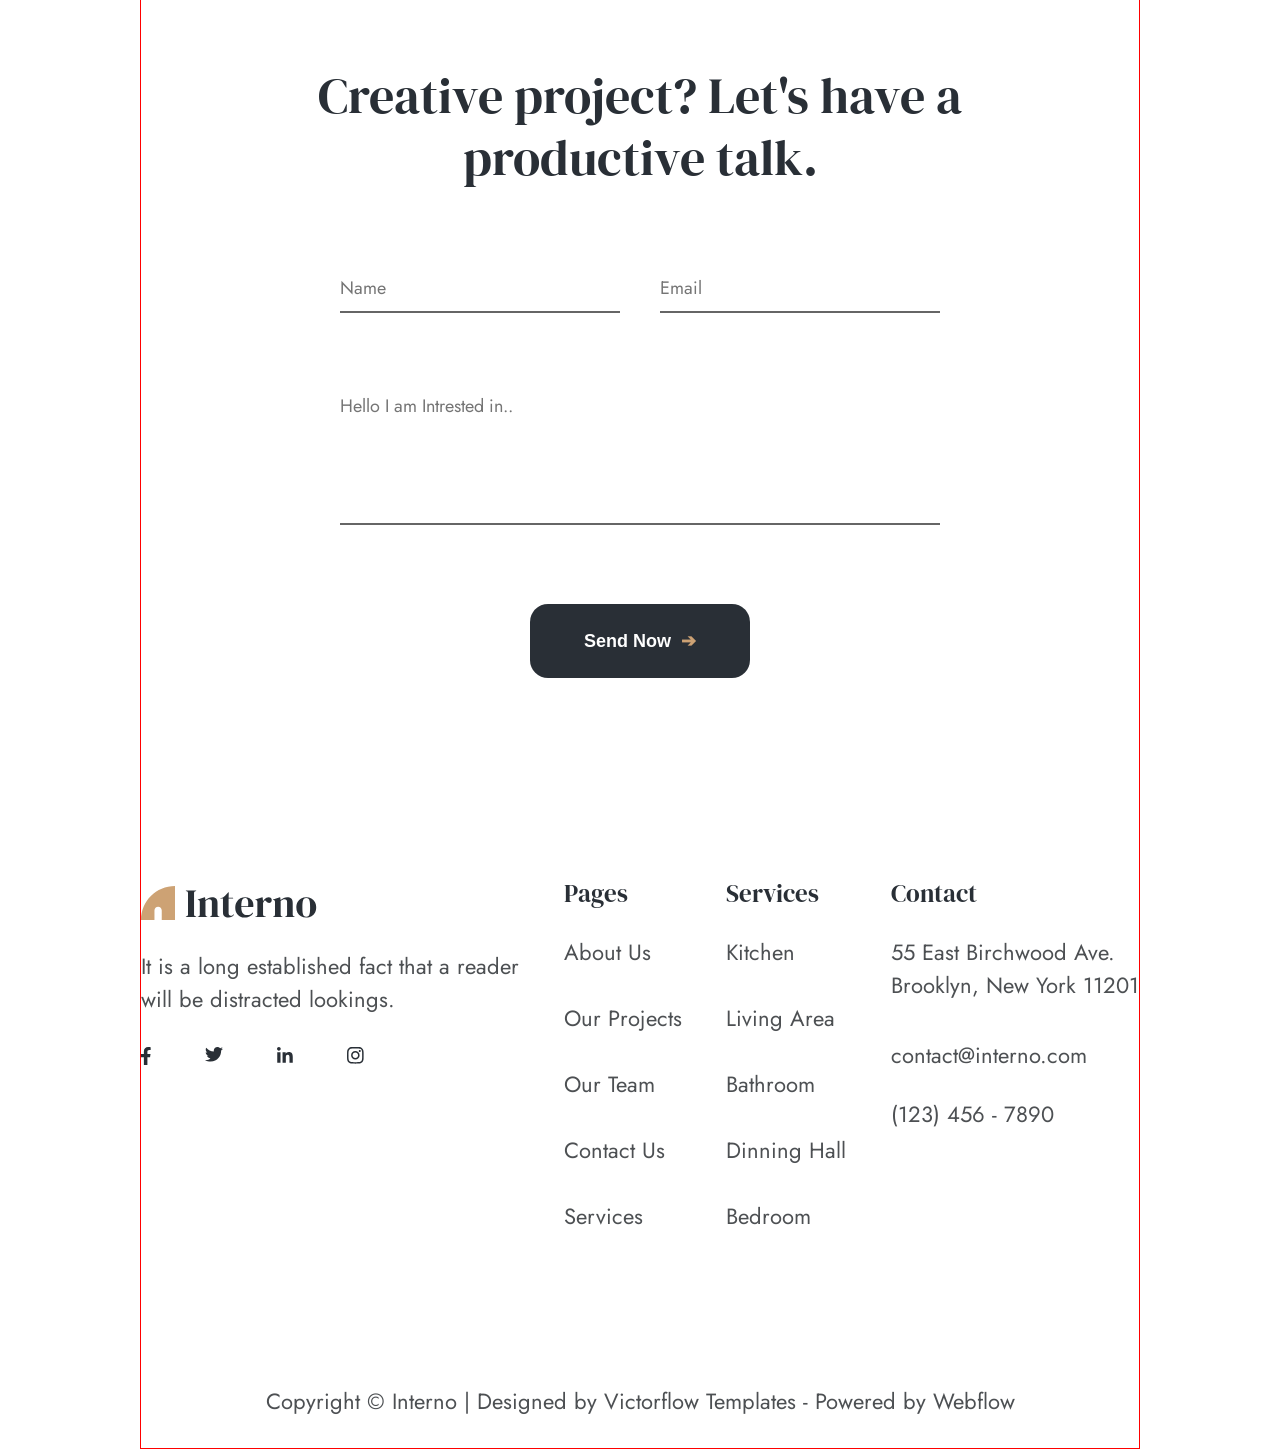
==== commit 47f83ff4: "small fixes" ====
--- a/html/aboutUs.html
+++ b/html/aboutUs.html
@@ -16,7 +16,7 @@
   </head>
   <body>
     <div class="main__wrapper">
-          <header>
+      <header>
         <div>
           <figure class="logo">
             <img src="../images/Logo.svg" alt="logo" />
@@ -28,24 +28,26 @@
             <label for="navCheck" class="nav__toggle">☰</label>
 
             <div class="nav__links">
-              <a href="#">Home</a>
+              <a href="../html/index.html">Home</a>
 
               <div class="nav__item dropdown">
                 <a href="#">Pages</a>
                 <ul class="dropdown__menu">
                   <li><a href="#">Our Projects</a></li>
                   <li><a href="#">Professionals</a></li>
-                  <li><a href="#">Services Single</a></li>
-                  <li><a href="#">Pricing Plan</a></li>
-                  <li><a href="#">Blog</a></li>
+                  <li>
+                    <a href="../html/Service-Single.html">Services Single</a>
+                  </li>
+                  <li><a href="../html/Pricing.html">Pricing Plan</a></li>
+                  <li><a href="../html/blog.html">Blog</a></li>
                   <li><a href="#">FAQ</a></li>
                 </ul>
               </div>
 
-              <a href="#">Services</a>
-              <a href="#">Project</a>
-              <a href="#">Blog</a>
-              <a href="#">Contact</a>
+              <a href="../html/services.html">Services</a>
+              <a href="../html/Project.html">Project</a>
+              <a href="../html/blog.html">Blog</a>
+              <a href="../html/contactUs.html">Contact</a>
             </div>
 
             <figure class="searchIcon">
@@ -55,7 +57,6 @@
         </div>
       </header>
       <main>
-        
         <section class="hero">
           <div class="hero__box">
             <h1>About Us</h1>
@@ -111,7 +112,7 @@
         </section>
 
         <section class="employes">
-          <h1>What the People Thinks About Us</h1>
+          <h1>What People Think About Us</h1>
           <div class="employes__info">
             <div class="employe">
               <img
--- a/css/aboutUs.css
+++ b/css/aboutUs.css
@@ -1,3 +1,91 @@
+.hero {
+  width: 100vw;
+  margin-left: calc(-50vw + 50%);
+  height: 356px;
+  display: flex;
+  align-items: end;
+  justify-content: center;
+  font-size: 22px;
+  margin-bottom: 200px;
+}
+.hero__box {
+  background: #ffffff;
+  padding: 41px 96px;
+  text-align: center;
+  border-radius: 40px 40px 0 0;
+}
+@media (max-width: 900px) {
+  .hero h1 {
+    font-size: 45px;
+  }
+  .hero p {
+    font-size: 20px;
+  }
+  .hero__box {
+    padding: 41px 86px;
+  }
+}
+@media (max-width: 700px) {
+  .hero h1 {
+    font-size: 40px;
+  }
+  .hero p {
+    font-size: 18px;
+  }
+  .hero__box {
+    padding: 30px 56px;
+  }
+}
+@media (max-width: 400px) {
+  .hero h1 {
+    font-size: 35px;
+  }
+  .hero p {
+    font-size: 16px;
+  }
+  .hero__box {
+    padding: 28px 46px;
+  }
+}
+
+.contact__form {
+  width: 600px;
+}
+@media (max-width: 700px) {
+  .contact__form {
+    width: 500px;
+  }
+}
+
+.form__row {
+  display: flex;
+  gap: 40px;
+  margin-bottom: 50px;
+}
+
+input,
+textarea {
+  width: 100%;
+  border: none;
+  border-bottom: 2px solid #666;
+  background: transparent;
+  padding: 10px 0;
+  font-size: 18px;
+  font-family: "Jost", sans-serif;
+}
+
+textarea {
+  margin-top: 20px;
+  height: 120px;
+  resize: none;
+}
+
+input:focus,
+textarea:focus {
+  outline: none;
+  border-bottom: 2px solid #cda274;
+}
+
 .display {
   font-family: "DM Serif Display", serif;
   font-size: 85px;
@@ -92,6 +180,27 @@
 button:hover {
   background-color: rgb(29.9947368421, 34.3842105263, 39.5052631579);
 }
+@media (max-width: 700px) {
+  button {
+    font-size: 14px;
+    padding: 20px 40px;
+  }
+}
+@media (max-width: 550px) {
+  button {
+    font-size: 9px;
+    padding: 17px 20px;
+  }
+}
+@media (max-width: 400px) {
+  button {
+    font-size: 8px;
+    padding: 15px 18px;
+  }
+  button .arrow {
+    font-size: 12px;
+  }
+}
 
 .button--primary {
   background-color: #cda274;
@@ -100,7 +209,7 @@
   color: #292f36;
 }
 .button--primary:hover {
-  background-color: rgb(198.253968254, 149.4523809524, 97.246031746);
+  background-color: rgb(29.9947368421, 34.3842105263, 39.5052631579);
 }
 
 * {
@@ -118,6 +227,22 @@
   width: 100%;
   margin: 0 auto;
   box-sizing: border-box;
+  position: relative;
+}
+@media (max-width: 900px) {
+  .main__wrapper {
+    max-width: 800px;
+  }
+}
+@media (max-width: 700px) {
+  .main__wrapper {
+    max-width: 550px;
+  }
+}
+@media (max-width: 400px) {
+  .main__wrapper {
+    max-width: 350px;
+  }
 }
 
 header div {
@@ -125,40 +250,52 @@
   display: flex;
   align-items: center;
 }
-header div nav {
+@media (max-width: 700px) {
+  header div .logo img {
+    width: 70%;
+  }
+}
+@media (max-width: 400px) {
+  header div .logo img {
+    width: 50%;
+  }
+}
+header nav {
   display: flex;
   align-items: center;
   margin-left: auto;
-}
-header div nav .nav__links {
+  position: relative;
+}
+header nav .nav__links {
   display: flex;
   gap: 50px;
   position: relative;
 }
-header div nav .nav__links a {
+@media (max-width: 900px) {
+  header nav .nav__links {
+    gap: 35px;
+  }
+}
+header nav a {
   text-decoration: none;
   color: #292f36;
-  line-height: 125%;
   font-size: 20px;
   font-family: "Jost", sans-serif;
 }
-header div nav .nav__links a:hover {
+header nav a:hover {
   color: #cda274;
 }
-header div nav .nav__links .nav__item {
+header nav .nav__item {
   position: relative;
 }
-header div nav .nav__links .nav__item a {
+header nav .nav__item a {
   text-decoration: none;
   color: #292f36;
-  line-height: 125%;
-  font-size: 20px;
-  font-family: "Jost", sans-serif;
-}
-header div nav .nav__links .nav__item:hover {
+}
+header nav .nav__item:hover {
   color: #cda274;
 }
-header div nav .nav__links .nav__item.dropdown .dropdown__menu {
+header nav .nav__item.dropdown .dropdown__menu {
   display: none;
   position: absolute;
   top: 100%;
@@ -171,72 +308,63 @@
   min-width: 160px;
   z-index: 100;
 }
-header div nav .nav__links .nav__item.dropdown .dropdown__menu li a {
+header nav .nav__item.dropdown .dropdown__menu li a {
   padding: 10px;
   display: block;
   color: #292f36;
   text-decoration: none;
 }
-header div nav .nav__links .nav__item.dropdown .dropdown__menu li a:hover {
+header nav .nav__item.dropdown .dropdown__menu li a:hover {
   color: #cda274;
 }
-header div nav .nav__links .nav__item.dropdown:hover .dropdown__menu {
+header nav .nav__item.dropdown:hover .dropdown__menu {
   display: block;
 }
-header div nav .searchIcon {
+header .searchIcon {
   margin-left: 30px;
 }
 
-.hero {
-  width: 100vw;
-  margin-left: calc(-50vw + 50%);
-  height: 356px;
-  display: flex;
-  align-items: end;
-  justify-content: center;
-  font-size: 22px;
-  margin-bottom: 200px;
-}
-.hero__box {
-  background: #ffffff;
-  padding: 41px 96px;
-  text-align: center;
-  border-radius: 40px 40px 0 0;
-}
-
-.contact__form {
-  width: 600px;
-}
-
-.form__row {
-  display: flex;
-  gap: 40px;
-  margin-bottom: 50px;
-}
-
-input,
-textarea {
-  width: 100%;
-  border: none;
-  border-bottom: 2px solid #666;
-  background: transparent;
-  padding: 10px 0;
-  font-size: 18px;
-  font-family: "Jost", sans-serif;
-}
-
-textarea {
-  margin-top: 20px;
-  height: 120px;
-  resize: none;
-}
-
-input:focus,
-textarea:focus {
-  outline: none;
-  border-bottom: 2px solid #cda274;
-}
-
+.nav__check {
+  display: none;
+}
+
+.nav__toggle {
+  display: none;
+}
+
+.nav__toggle {
+  display: none;
+  font-size: 30px;
+  cursor: pointer;
+  margin-left: auto;
+  color: #292f36;
+}
+
+@media (max-width: 756px) {
+  header .nav__toggle {
+    display: block;
+    font-size: 32px;
+    cursor: pointer;
+    margin-left: auto;
+  }
+  header .nav__links {
+    display: none !important;
+    position: absolute;
+    left: 0;
+    z-index: 100;
+  }
+  header #navCheck:checked ~ .nav__links {
+    display: flex !important;
+    flex-direction: column;
+    position: absolute;
+    top: 20px;
+    left: auto;
+    right: 20px;
+    width: 100px;
+    background: white;
+    border: 1px solid #ddd;
+  }
+}
 ol {
   font-family: "Jost", sans-serif;
   color: #4d5053;
@@ -292,6 +420,11 @@
   gap: 54px;
   margin-bottom: 182px;
 }
+@media (max-width: 900px) {
+  footer .footer__socials {
+    margin-bottom: 100px;
+  }
+}
 footer .footer__col--pages li {
   list-style: none;
 }
@@ -342,11 +475,24 @@
   font-style: italic;
   margin-bottom: 30px;
 }
+@media (max-width: 700px) {
+  .quote__card {
+    padding: 30px 0;
+  }
+  .quote__card h2 {
+    font-size: 25px;
+  }
+}
 
 .quote__icon {
   font-size: 85px;
   font-family: "DM Serif Display", serif;
   color: #292f36;
+}
+@media (max-width: 700px) {
+  .quote__icon {
+    font-size: 50px;
+  }
 }
 
 .author {
@@ -369,12 +515,32 @@
   border-right: none;
   border-radius: 70px 0 0 70px;
 }
+@media (max-width: 900px) {
+  .quote__card::before {
+    left: -70px;
+  }
+}
+@media (max-width: 700px) {
+  .quote__card::before {
+    left: -45px;
+  }
+}
 
 .quote__card::after {
   right: -90px;
   border-left: none;
   border-radius: 0 70px 70px 0;
 }
+@media (max-width: 900px) {
+  .quote__card::after {
+    right: -70px;
+  }
+}
+@media (max-width: 700px) {
+  .quote__card::after {
+    right: -45px;
+  }
+}
 
 .job {
   margin: 170px 0;
@@ -398,6 +564,15 @@
 }
 .job__concept--portfolio {
   flex-direction: row-reverse;
+}
+@media (max-width: 700px) {
+  .job__concept {
+    display: flex;
+    flex-direction: column;
+  }
+  .job__concept img {
+    width: 100%;
+  }
 }
 
 .contact {
@@ -433,6 +608,18 @@
   grid-template-columns: repeat(4, 1fr);
   align-items: center;
   gap: 20px;
+}
+@media (max-width: 900px) {
+  .employes__info {
+    display: grid;
+    grid-template-columns: repeat(2, 1fr);
+  }
+}
+@media (max-width: 700px) {
+  .employes h1 {
+    width: 80%;
+    text-align: center;
+  }
 }
 
 .employe {
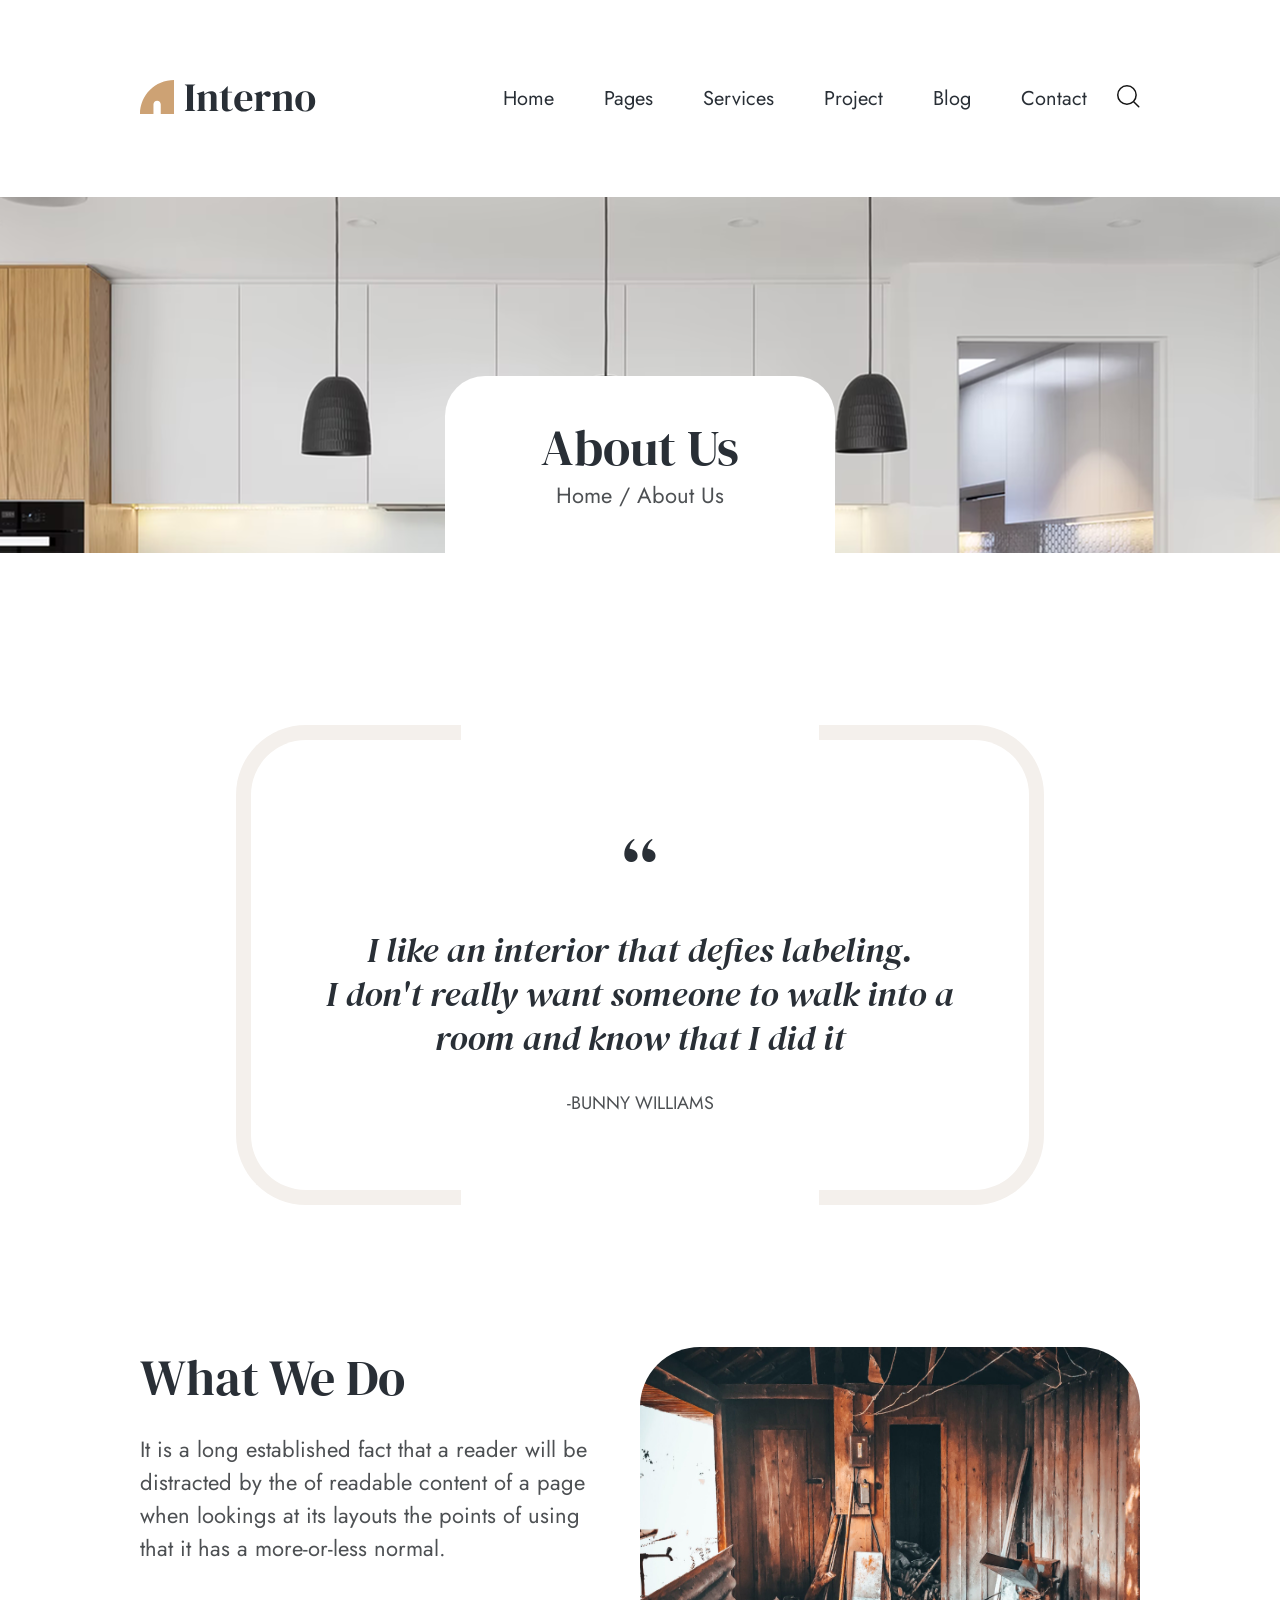
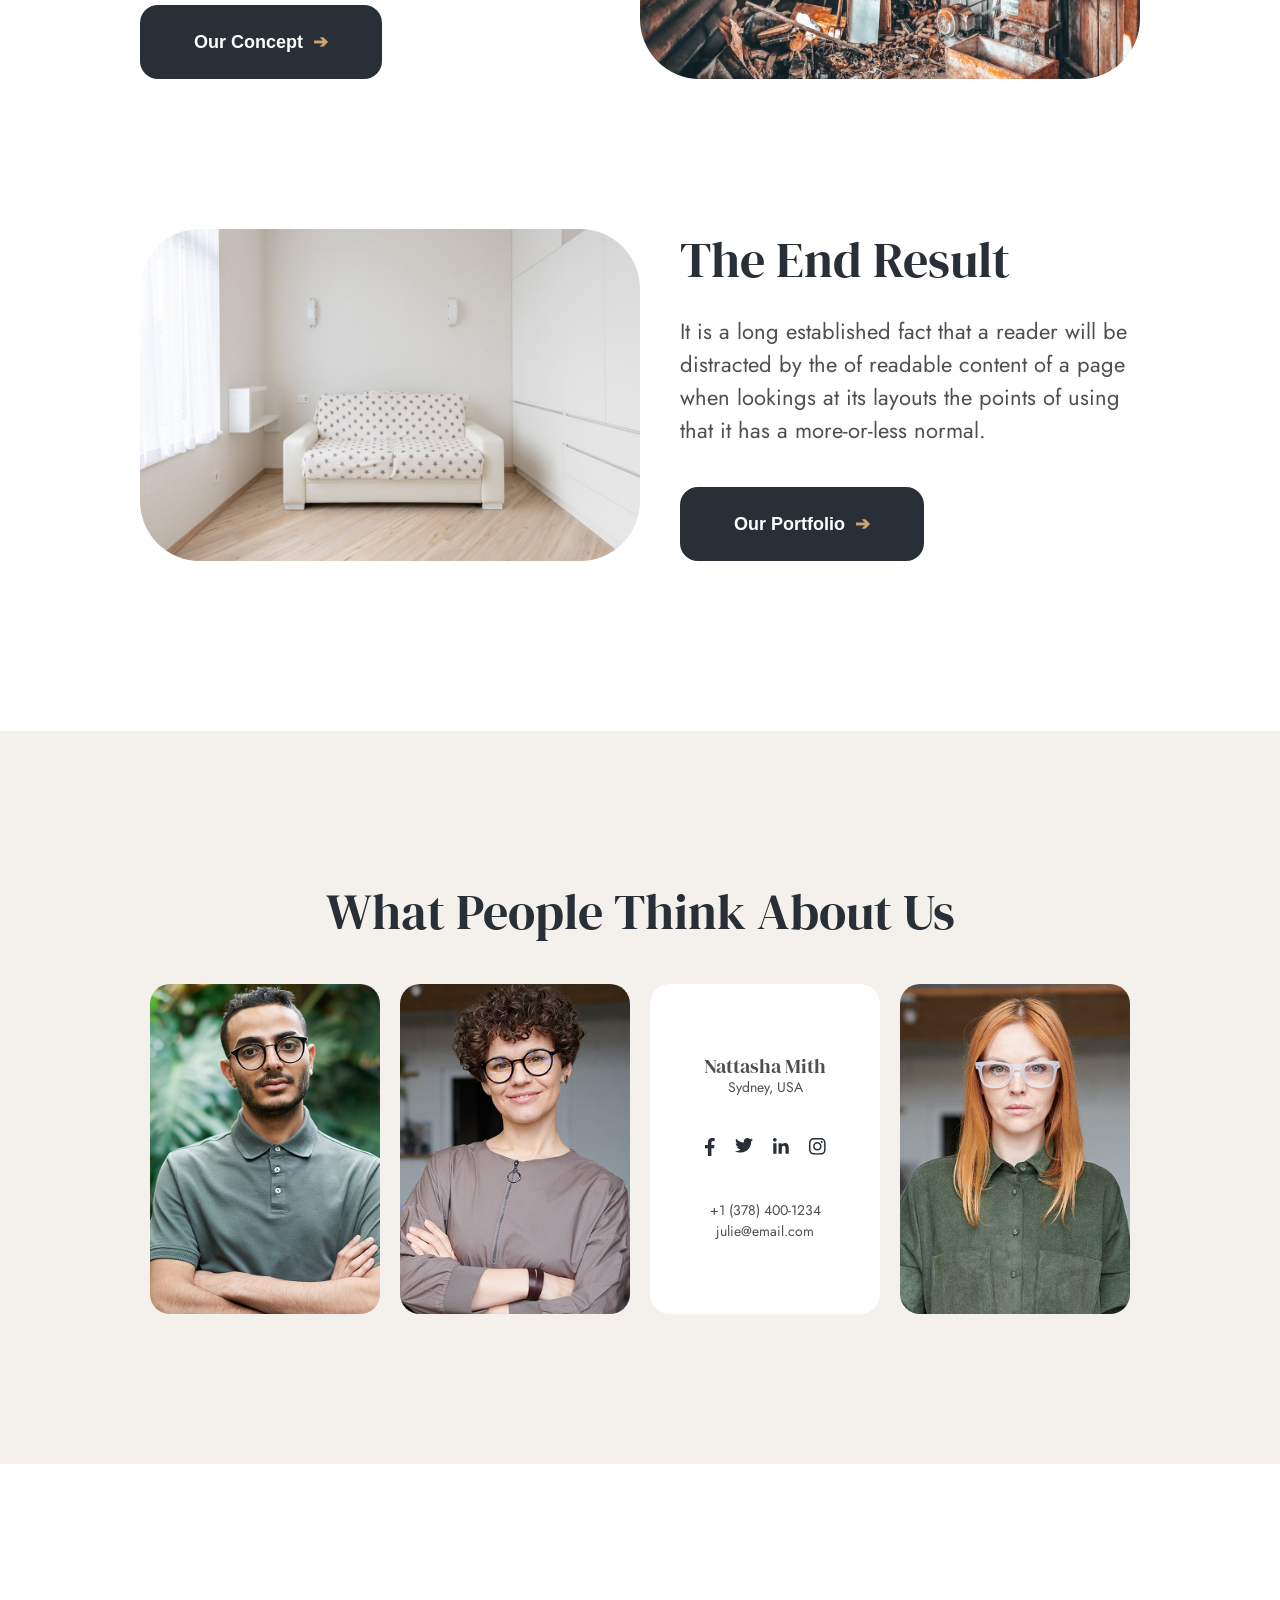
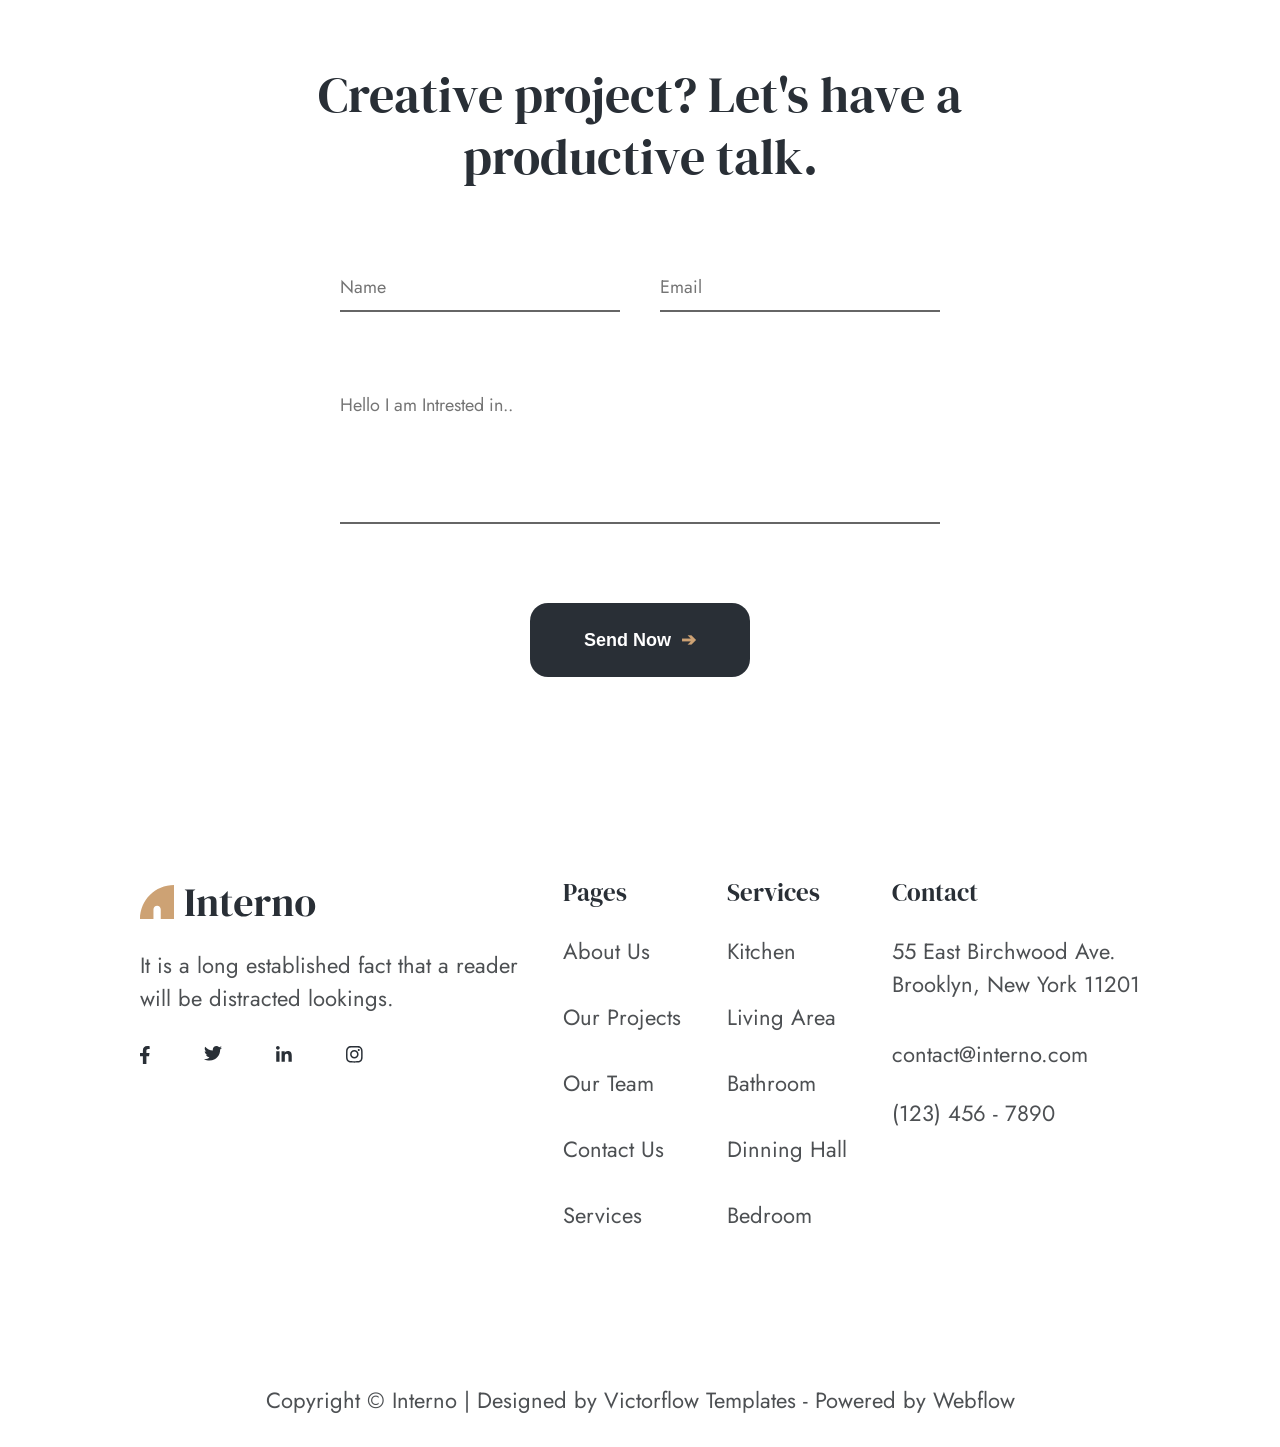
==== commit 5c397772: "small fixes" ====
--- a/html/aboutUs.html
+++ b/html/aboutUs.html
@@ -33,7 +33,7 @@
               <div class="nav__item dropdown">
                 <a href="#">Pages</a>
                 <ul class="dropdown__menu">
-                  <li><a href="#">Our Projects</a></li>
+                  <li><a href="../html/Project.html">Our Projects</a></li>
                   <li><a href="#">Professionals</a></li>
                   <li>
                     <a href="../html/Service-Single.html">Services Single</a>
@@ -204,10 +204,10 @@
             <h3>Pages</h3>
             <ul>
               <a href="../html/aboutUs.html"><li>About Us</li></a>
-              <a href=""><li>Our Projects</li></a>
+              <a href="../html/Project.html"><li>Our Projects</li></a>
               <a href=""><li>Our Team</li></a>
               <a href="../html/contactUs.html"><li>Contact Us</li></a>
-              <a href=""><li>Services</li></a>
+              <a href="../html/services.html"><li>Services</li></a>
             </ul>
           </div>
 
--- a/css/aboutUs.css
+++ b/css/aboutUs.css
@@ -54,6 +54,11 @@
 @media (max-width: 700px) {
   .contact__form {
     width: 500px;
+  }
+}
+@media (max-width: 400px) {
+  .contact__form {
+    width: 300px;
   }
 }
 
@@ -195,7 +200,7 @@
 @media (max-width: 400px) {
   button {
     font-size: 8px;
-    padding: 15px 18px;
+    padding: 20px 20px;
   }
   button .arrow {
     font-size: 12px;
@@ -222,7 +227,6 @@
 }
 
 .main__wrapper {
-  border: 1px solid red;
   max-width: 1000px;
   width: 100%;
   margin: 0 auto;
@@ -483,6 +487,14 @@
     font-size: 25px;
   }
 }
+@media (max-width: 400px) {
+  .quote__card {
+    padding: 20px 40px;
+  }
+  .quote__card h2 {
+    font-size: 15px;
+  }
+}
 
 .quote__icon {
   font-size: 85px;
@@ -492,6 +504,11 @@
 @media (max-width: 700px) {
   .quote__icon {
     font-size: 50px;
+  }
+}
+@media (max-width: 400px) {
+  .quote__icon {
+    font-size: 40px;
   }
 }
 
@@ -509,6 +526,13 @@
   height: 450px;
   border: 15px solid #f4f0ec;
 }
+@media (max-width: 400px) {
+  .quote__card::before,
+  .quote__card::after {
+    width: 100px;
+    height: 300px;
+  }
+}
 
 .quote__card::before {
   left: -90px;
@@ -525,6 +549,11 @@
     left: -45px;
   }
 }
+@media (max-width: 400px) {
+  .quote__card::before {
+    left: 0;
+  }
+}
 
 .quote__card::after {
   right: -90px;
@@ -541,6 +570,11 @@
     right: -45px;
   }
 }
+@media (max-width: 400px) {
+  .quote__card::after {
+    right: 0;
+  }
+}
 
 .job {
   margin: 170px 0;
@@ -588,6 +622,11 @@
 .contact button {
   margin-top: 75px;
 }
+@media (max-width: 400px) {
+  .contact h1 {
+    font-size: 30px;
+  }
+}
 
 .employes {
   width: 100vw;
@@ -619,6 +658,12 @@
   .employes h1 {
     width: 80%;
     text-align: center;
+  }
+}
+@media (max-width: 700px) {
+  .employes__info {
+    display: grid;
+    grid-template-columns: repeat(1, 1fr);
   }
 }
 
